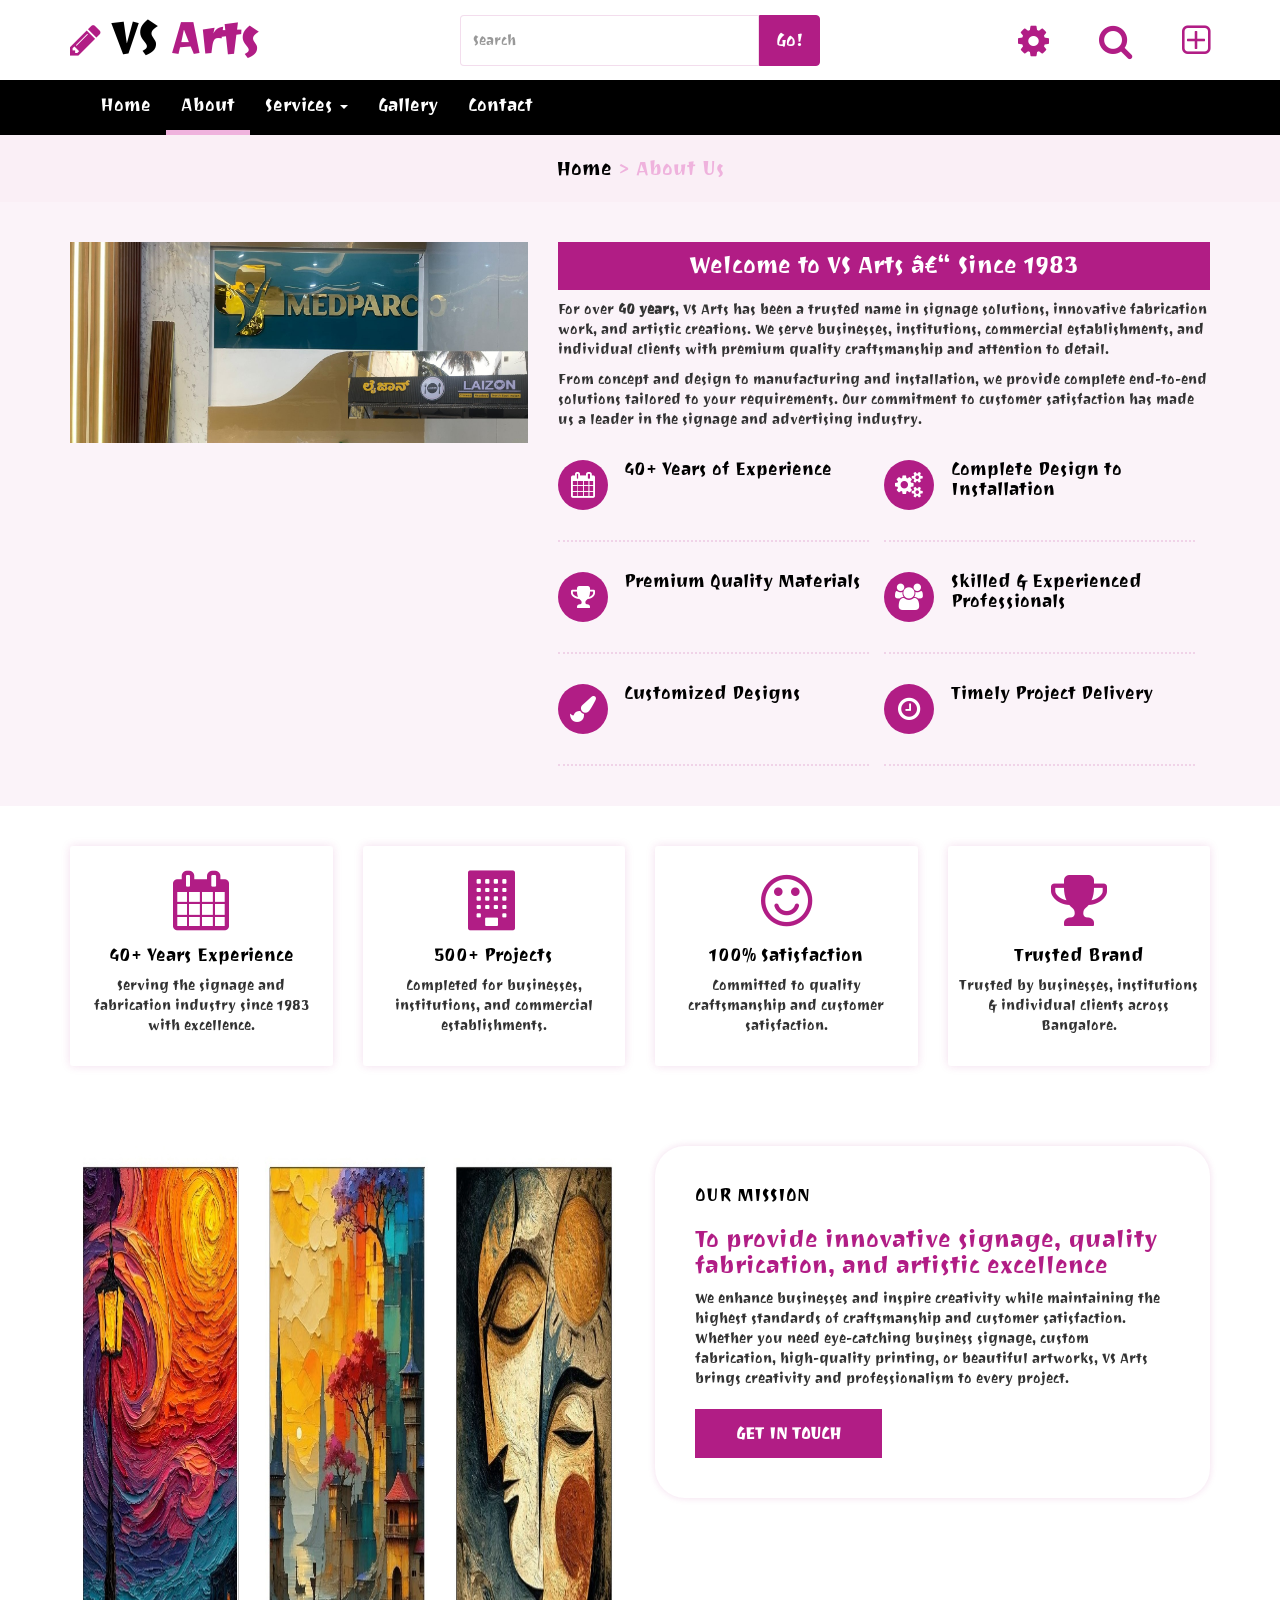
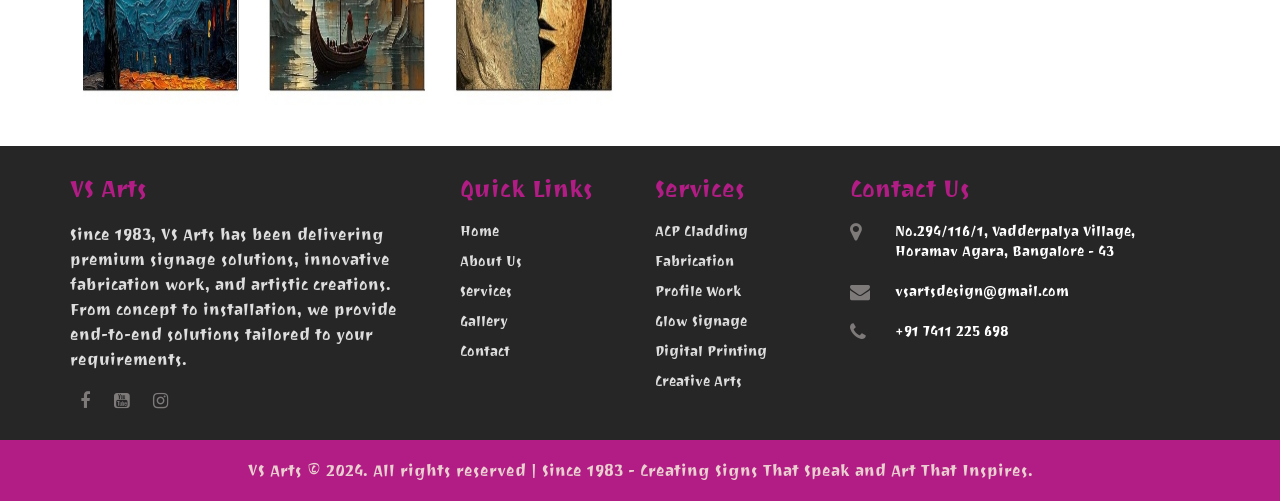
==== about.html @ adb397c5 "initial push" ====
<!DOCTYPE html PUBLIC "-//W3C//DTD XHTML 1.0 Transitional//EN" "http://www.w3.org/TR/xhtml1/DTD/xhtml1-transitional.dtd">
<html xmlns="http://www.w3.org/1999/xhtml">
<head>
<meta http-equiv="Content-Type" content="text/html; charset=iso-8859-1" />
<title>About - VS Arts | Since 1983</title>
   <link href="css/animate.css" rel="stylesheet" type="text/css" media="all">
  <meta charset="utf-8">
  <meta name="viewport" content="width=device-width, initial-scale=1">
  <link rel="icon" type="image/x-icon" href="img/favicon/favicon.ico">
  <link rel="icon" type="image/png" sizes="32x32" href="img/favicon/favicon-32x32.png">
     <link rel="stylesheet" type="text/css" href="css/bootstrap.min.css" />
	 <link rel="stylesheet" type="text/css" href="css/style.css" media="all">
	 <link rel="stylesheet" type="text/css" href="css/font-awesome.min.css" />
     <link href="https://fonts.googleapis.com/css?family=Joti+One" rel="stylesheet">
	  
     <script type="text/javascript"  src="js/jquery-2.1.1.min.js"></script>
     <script  type="text/javascript" src="js/bootstrap.min.js"></script>
	  
	<script src="js/ekko-lightbox.js"></script>
	
    

</head>
<body>
<section id="top" class="clearfix">
 <div class="container">
  <div class="row">
   <div class="top clearfix">
    <div class="col-sm-4 top_left clearfix">
	 <div class="top_left_inner clearfix">
	  <p><a href="index.html"><i class="fa fa-pencil"></i>VS <span class="new_right">Arts</span></a></p>
	 </div>
	</div> 
	<div class="col-sm-4 top_left clearfix">
	 <div class="top_new clearfix">
      <div class="input-group">
			<input type="text" class="form-control" placeholder="Search">
			<span class="input-group-btn">
				<button class="btn btn-primary" type="button">
					Go!</button>
			</span>
      </div>
	 </div>
	</div>
	<div class="col-sm-4 top_right clearfix">
	 <div class="top_right_inner clearfix">
	  <ul class="nav navbar-nav navbar-right">
                <li class="dropdown"><a href="#" class="top_tab dropdown-toggle" data-toggle="dropdown"><i class="fa fa-gear"></i></a>
                    <ul class="dropdown-menu drop_top">
                        <li><a href="index.html">Home</a></li>
                        <li><a href="about.html">About Us</a></li>
                        <li><a href="services.html">Services</a></li>
                        <li><a href="contact.html">Contact</a></li>
                    </ul>
                </li>
                <li class="dropdown"><a href="#" class="top_tab dropdown-toggle" data-toggle="dropdown"><i class="fa fa-search"></i></a>
                    <ul class="dropdown-menu" style="min-width: 300px;">
                        <li>
                            <div class="row">
                                <div class="col-sm-12">
                                    <form class="navbar-form navbar-left" role="search">
                                    <div class="input-group">
                                        <input type="text" class="form-control" placeholder="Search">
                                        <span class="input-group-btn">
                                            <button class="btn btn-primary" type="button">
                                                Go!</button>
                                        </span>
                                    </div>
                                    </form>
                                </div>
                            </div>
                        </li>
                    </ul>
                </li>
				<li class="dropdown">
						<a class="top_tab dropdown-toggle" href="#" data-toggle="dropdown"><i class="fa fa-plus-square-o"></i></a>
						<div class="dropdown-menu" style="padding: 15px; padding-bottom: 0px;">
							<form method="post" action="http://bootsnipp-env.elasticbeanstalk.com/iframe/login" accept-charset="UTF-8">
								<input style="margin-bottom: 15px;" type="text" placeholder="Username" id="username" name="username">
								<input style="margin-bottom: 15px;" type="password" placeholder="Password" id="password" name="password">
								<input style="float: left; margin-right: 10px;" type="checkbox" name="remember-me" id="remember-me" value="1">
								<label class="string optional" for="user_remember_me"> Remember me</label>
								<input class="btn btn-primary btn-block" type="submit" id="sign-in" value="Sign In">
								<label style="text-align:center;margin-top:5px">or</label>
                                <input class="btn btn-danger btn-block" type="button" id="sign-in-google" value="Sign In with Google">
								<input class="btn btn-success btn-block" type="button" id="sign-in-twitter" value="Sign In with Twitter">
							</form>
						</div>
					</li>
            </ul>
	 </div>
	</div>   	
   </div>
  </div>
 </div>
</section>

<section id="header" class="cd-secondary-nav clearfix">
 <div class="container">
  <div class="row">
   <div class="header clearfix">
    <nav class="navbar navbar-default" role="navigation">
		<div class="container">
			<div class="navbar-header">
				<button type="button" class="navbar-toggle" data-toggle="collapse" data-target="#bs-example-navbar-collapse-1">
					<span class="sr-only">Toggle navigation</span>
					<span class="icon-bar"></span>
					<span class="icon-bar"></span>
					<span class="icon-bar"></span>
				</button>
				<a class="navbar-brand" href="index.html"><i class="fa fa-pencil"></i>VS <span class="new_right">Arts</span></a>
			</div>

			<div class="collapse navbar-collapse" id="bs-example-navbar-collapse-1">
				<ul class="nav navbar-nav">
					<li><a class="header_tab" href="index.html">Home</a></li>
					<li class="active"><a class="header_tab" href="about.html">About</a></li>
					<li class="dropdown">
						<a href="#" class="header_tab dropdown-toggle" data-toggle="dropdown">Services <b class="caret"></b></a>
						<ul class="dropdown-menu drop_1">
							<li><a href="services.html">All Services</a></li>
							<li><a href="details.html?service=acp">ACP Cladding</a></li>
							<li><a href="details.html?service=fabrication">Fabrication</a></li>
							<li><a href="details.html?service=profile">Profile Work</a></li>
							<li><a href="services.html#signage">Glow Signage</a></li>
							<li><a href="services.html#printing">Digital Printing</a></li>
							<li><a href="services.html#creative">Creative Arts</a></li>
						</ul>
					</li>
					<li><a class="header_tab" href="gallery.html">Gallery</a></li>
					
					<li><a class="header_tab" href="contact.html">Contact</a></li>
				</ul>
			</div>
		</div>
	</nav>
   </div>
  </div>
 </div>
</section>

<section id="photograph" class="clearfix">
 <div class="container">
  <div class="row">
   <div class="photograph clearfix">
    <p><a href="index.html">Home</a> > <span class="photo_tab">About Us</span></p>
   </div>
  </div>
 </div>
</section>

<section id="course_home">
<div class="container">
<div class="row">
<div class="col-sm-5">
<div class="course_home_r clearfix">
 <img src="img/500/1.jpg" class="iw" alt="VS Arts">
</div>
</div>
<div class="col-sm-7">
<div class="course_home_l clearfix">
 <h3 class="mgt">Welcome to VS Arts – Since 1983</h3>
 <p>For over <strong>40 years</strong>, VS Arts has been a trusted name in signage solutions, innovative fabrication work, and artistic creations. We serve businesses, institutions, commercial establishments, and individual clients with premium quality craftsmanship and attention to detail.</p>
 <p>From concept and design to manufacturing and installation, we provide complete end-to-end solutions tailored to your requirements. Our commitment to customer satisfaction has made us a leader in the signage and advertising industry.</p>
 <div class="course_home_li clearfix">
  <div class="col-sm-6 space_left">
   <div class="course_home_lii clearfix">
	   <div class="col-sm-2 space_left col-xs-2"><span class="fa fa-calendar"></span></div>
	   <div class="col-sm-10 space_right col-xs-10"><h4 class="mgt col_black"> 40+ Years of Experience</h4></div>
   </div>
  </div>
  <div class="col-sm-6 space_left">
	<div class="course_home_lii clearfix">
	 <div class="col-sm-2 space_left col-xs-2"><span class="fa fa-cogs"></span></div>
	 <div class="col-sm-10 space_right col-xs-10"><h4 class="mgt col_black"> Complete Design to Installation</h4></div>
	</div>
  </div>
 </div>
 <div class="course_home_li clearfix">
  <div class="col-sm-6 space_left">
   <div class="course_home_lii clearfix">
	   <div class="col-sm-2 space_left col-xs-2"><span class="fa fa-trophy"></span></div>
	   <div class="col-sm-10 space_right col-xs-10"><h4 class="mgt col_black"> Premium Quality Materials</h4></div>
   </div>
  </div>
  <div class="col-sm-6 space_left">
	<div class="course_home_lii clearfix">
	 <div class="col-sm-2 space_left col-xs-2"><span class="fa fa-users"></span></div>
	 <div class="col-sm-10 space_right col-xs-10"><h4 class="mgt col_black"> Skilled & Experienced Professionals</h4></div>
	</div>
  </div>
 </div>
 <div class="course_home_li clearfix">
  <div class="col-sm-6 space_left">
   <div class="course_home_lii clearfix">
	   <div class="col-sm-2 space_left col-xs-2"><span class="fa fa-paint-brush"></span></div>
	   <div class="col-sm-10 space_right col-xs-10"><h4 class="mgt col_black"> Customized Designs</h4></div>
   </div>
  </div>
  <div class="col-sm-6 space_left">
	<div class="course_home_lii clearfix">
	 <div class="col-sm-2 space_left col-xs-2"><span class="fa fa-clock-o"></span></div>
	 <div class="col-sm-10 space_right col-xs-10"><h4 class="mgt col_black"> Timely Project Delivery</h4></div>
	</div>
  </div>
 </div>
</div>
</div>
</div>
</div>
</section>

<section id="proj_h">
<div class="container">
<div class="row">
<div class="proj_h1 clearfix">
<div class="col-sm-3">
<div class="proj_h1i text-center clearfix">
 <span><i class="fa fa-calendar"></i></span>
 <h4 class="mt_15 col_black">40+ Years Experience</h4>
 <p>Serving the signage and fabrication industry since 1983 with excellence.</p>
</div>
</div>
<div class="col-sm-3">
<div class="proj_h1i text-center clearfix">
 <span><i class="fa fa-building"></i></span>
 <h4 class="mt_15 col_black">500+ Projects</h4>
 <p>Completed for businesses, institutions, and commercial establishments.</p>
</div>
</div>
<div class="col-sm-3">
<div class="proj_h1i text-center clearfix">
 <span><i class="fa fa-smile-o"></i></span>
 <h4 class="mt_15 col_black">100% Satisfaction</h4>
 <p>Committed to quality craftsmanship and customer satisfaction.</p>
</div>
</div>
<div class="col-sm-3">
<div class="proj_h1i text-center clearfix">
 <span><i class="fa fa-trophy"></i></span>
 <h4 class="mt_15 col_black">Trusted Brand</h4>
 <p>Trusted by businesses, institutions & individual clients across Bangalore.</p>
</div>
</div>
</div>
</div>
</div>
</section>

<section id="prom">
 <div class="container">
  <div class="row">
   <div class="prom_1 clearfix">
    <div class="col-sm-6">
      <div class="prom_1l clearfix">
	    <div class="grid clearfix">
		  <figure class="effect-jazz">
			<a href="contact.html"><img src="img/500/2.jpg" height="560" class="iw" alt="Contact VS Arts"></a>
		  </figure>
	  </div>
	  </div>
	</div>
	<div class="col-sm-6">
      <div class="prom_1r clearfix">
	   <h4 class="mgt col_black">OUR MISSION</h4>
	   <h3>To provide innovative signage, quality fabrication, and artistic excellence</h3>
	   <p>We enhance businesses and inspire creativity while maintaining the highest standards of craftsmanship and customer satisfaction. Whether you need eye-catching business signage, custom fabrication, high-quality printing, or beautiful artworks, VS Arts brings creativity and professionalism to every project.</p>
	   <h5><a class="button_link" href="contact.html">GET IN TOUCH</a></h5>
	  </div>
	</div>
   </div>
  </div>
 </div>
</section>

 
<section id="footer" class="clearfix">
 <div class="container">
  <div class="row">
   <div class="footer clearfix">
	  <div class="col-sm-4 footer_left clearfix">
	 <div class="footer_left_inner clearfix">
	   <h4>VS Arts</h4>
	   <p>Since 1983, VS Arts has been delivering premium signage solutions, innovative fabrication work, and artistic creations. From concept to installation, we provide end-to-end solutions tailored to your requirements.</p>
	   <ul>
	    <li><a href="https://www.facebook.com/paulsundarsingh" target="_blank"><i class="fa fa-facebook"></i></a></li>
		<li><a href="https://www.youtube.com/c/VirudhaiPaul" target="_blank"><i class="fa fa-youtube-square"></i></a></li>
		<li><a href="https://www.instagram.com/virubhai621/" target="_blank"><i class="fa fa-instagram"></i></a></li>
	   </ul>
	 </div>
	</div>
	 <div class="col-sm-2 footer_right_inner_1 clearfix">
	    <div class="informer clearfix">
		 <h4>Quick Links</h4>
		 <p class="col-sm-12 col-xs-6 space_left"><a href="index.html">Home</a></p>
		 <p class="col-sm-12 col-xs-6 space_left"><a href="about.html">About Us</a></p>
		 <p class="col-sm-12 col-xs-6 space_left"><a href="services.html">Services</a></p>
		 <p class="col-sm-12 col-xs-6 space_left"><a href="gallery.html">Gallery</a></p>
		 
		 <p class="col-sm-12 col-xs-6 space_left"><a href="contact.html">Contact</a></p>
		</div>
	   </div>
	   <div class="col-sm-2 footer_right_inner_1 clearfix">
	    <div class="informer clearfix">
		 <h4>Services</h4>
		 <p class="col-sm-12 col-xs-6 space_left"><a href="details.html?service=acp">ACP Cladding</a></p>
		 <p class="col-sm-12 col-xs-6 space_left"><a href="details.html?service=fabrication">Fabrication</a></p>
		 <p class="col-sm-12 col-xs-6 space_left"><a href="details.html?service=profile">Profile Work</a></p>
		 <p class="col-sm-12 col-xs-6 space_left"><a href="services.html#signage">Glow Signage</a></p>
		 <p class="col-sm-12 col-xs-6 space_left"><a href="services.html#printing">Digital Printing</a></p>
		 <p class="col-sm-12 col-xs-6 space_left"><a href="services.html#creative">Creative Arts</a></p>
		</div>
	   </div>
	   <div class="col-sm-4 footer_right_inner_n clearfix">
	    <div class="informer clearfix">
		 <h4>Contact Us</h4>
		<div class="footer_right_inner_ni clearfix">
		  <div class="col-sm-1 col-xs-1">
		   <span class="col_pur"><i class="fa fa-map-marker"></i></span>
		  </div>
		  <div class="col-sm-11 col-xs-11">
		   <p class="col_white">No.294/116/1, Vadderpalya Village, Horamav Agara, Bangalore - 43</p>
		  </div>
		</div>
		<div class="footer_right_inner_ni clearfix">
		  <div class="col-sm-1 col-xs-1">
		   <span class="col_pur"><i class="fa fa-envelope"></i></span>
		  </div>
		  <div class="col-sm-11 col-xs-11">
		   <p class="col_white">vsartsdesign@gmail.com</p>
		  </div>
		</div>
		<div class="footer_right_inner_ni">
		  <div class="col-sm-1 col-xs-1">
		   <span class="col_pur fs-5"><i class="fa fa-phone"></i></span>
		  </div>
		  <div class="col-sm-11 col-xs-11">
		   <p class="col_white">+91 7411 225 698</p>
		  </div>
		</div>
		</div>
	   </div>
   </div>
  </div>
 </div>
 </section>
 
<section id="footer_end" class="clearfix">
 <div class="container">
  <div class="row">
   <div class="footer_end clearfix">
	 <p class="website">VS Arts &copy; 2024. All rights reserved | Since 1983 - Creating Signs That Speak and Art That Inspires.</p>
   </div>
  </div>
 </div>
 </section>
 
 
<script>
	$(document).ready(function() {              
    $('i.glyphicon-thumbs-up, i.glyphicon-thumbs-down').click(function(){    
        var $this = $(this),
        c = $this.data('count');    
        if (!c) c = 0;
        c++;
        $this.data('count',c);
        $('#'+this.id+'-bs3').html(c);
    });      
    $(document).delegate('*[data-toggle="lightbox"]', 'click', function(event) {
        event.preventDefault();
        $(this).ekkoLightbox();
    });                                        
}); 

	</script>
	
<script>
$(document).ready(function(){
	/*****Fixed Menu******/
	var secondaryNav = $('.cd-secondary-nav'),
	   secondaryNavTopPosition = secondaryNav.offset().top;
	   navbar_height = document.querySelector('.navbar').offsetHeight;
	   
		$(window).on('scroll', function(){
		    if($(window).scrollTop() > secondaryNavTopPosition + navbar_height ) {
				secondaryNav.addClass('is-fixed');	
				document.body.style.paddingTop = navbar_height + 'px';
				
			} else {
				secondaryNav.removeClass('is-fixed');
				document.body.style.paddingTop = '0'
			}
		});	
		
});
</script>

</body>
</html>
---- css/style.css ----
/*
Template Name: Art
File: Layout CSS
Author: Templates On Web
Author URI: http://templateonweb.com/
Licence: <a href="http://www.templateonweb.com/terms.php?v=content&contentid=152">Website Template Licence</a>
*/

body{
font-family: 'Joti One', cursive;
}

h1,h2,h3,h4{
color:#b11d85; 
 }
a{
color:#000;
 }
a:hover{
color:#b11d85;
text-decoration:none;
 }


.border_none_1{
border-right:none!important;
   }
.border_left_1{
border-left:none!important;
   }

#short_codes p .btn{
  margin-bottom:10px;
  }
#short_codes  .label {
font-size: 50%;
}   
#short_codes img{
  width:100%;
  margin-top:10px;
  }		
#short_codes .typo{
font-size:35px;
}

.padding_all{
padding-left:0;
padding-right:0;
  }
.padding_left_1{
padding-left:0;
   }
.padding_right_1{
padding-right:0;
   }
   
.button_link {
margin-top: 10px;
display: inline-block;
padding: 15px 40px;
font-size: 16px;
font-weight: 700;
color: #fff;
background: #b11d85;
border:1px solid #b11d85;
 } 
.button_link:hover {
background:none;
color:#000;
border:1px solid #000;
 } 
.d_block{
display:block; 
 }
.iw{
width:100%; 
 }
.col_white{
color:#fff; 
 }
.col_pur{
color:#7e7a7a;
 }
.col_pink{
color:#b11d85;
 }
/********************* top ***************/
.top_left_inner p a{
font-size:45px;
font-weight:700;
text-decoration:none;
color:#000;
   }
.top_left_inner p a i{
font-size:36px;
margin-right:10px;
color:#b11d85;
   }
.top_left_inner .new_right{
color:#b11d85;
   }
.top_left_inner .nav .open>a, .nav .open>a:hover, .nav .open>a:focus {
    background: none!important;
}
.top_right_inner ul li{
    margin-left:20px;
   }
.top_right_inner ul li .top_tab {
    font-size:36px;
	color:#b11d85;
	font-weight:700;
   }
.top_right_inner ul li .top_tab:hover{
	color:#000;
	background:none;
   }
.top_right_inner ul li .top_tab:focus{
	color:#000;
	background:none;
   }
.top_right_inner {
    padding-top:8px!important;
   }
.top_right_inner .dropdown-menu{
    padding:15px!important;
   }
.top_right_inner .input-group .btn{
background:#b11d85;
border-color:#b11d85;
margin-left:0!important;
   }
.top_new .form-control{
height:51px;
 }
.top_new .btn{
padding:11.7px 16px;
background:#b11d85;
border-color:#b11d85;
font-size:18px;
margin-left:0!important;
 }
.top_new{
padding-top:15px; 
 }
.top_left_inner {
padding-top:6px; 
 }
.form-control{
box-shadow:none;
border-color:#b11d8526; 
 }
.form-control:focus{
box-shadow:none;
border-color:#b11d8526;
 }
.drop_top a:hover{
background: #b11d850d!important;
 }
/********************* top_end ***************/


/********************* header ***************/
.navbar-brand{
display:none; 
 }
#header{
   background:#000000; 
   }
.header .navbar-default{
   background:#000000!important;
   border:none;
   }
.header .navbar {
   margin-bottom: 0px;
}
.navbar-default .navbar-nav>li>.header_tab {
    color: #fff!important;
	background:none!important;
	font-size:18px;
}
.navbar-default .navbar-nav .active .header_tab{
   background:none!important;
   border-bottom:5px solid #efb2dd;
   }
.navbar-default .navbar-nav>li>.header_tab_cart{
font-size:22px; 
color:#efb2dd!important;
 }
.drop_1{
margin-top:4px!important; 
 }
 
.drop_cart{
min-width:320px; 
left:auto;
right:0;
padding:20px 15px 15px 15px;
border-radius:0!important;
box-shadow:none;
border-color:#b11d8526;
left:auto!important;
right:0!important;
margin-top:2px!important; 
 }
.drop_1i{
border-bottom:1px solid #b11d8526;
padding-bottom:10px;
 }
.drop_1i1l span i{
display:inline-block;
text-align:center;
font-size:20px;
margin-top:10px;
cursor:pointer; 
 }
.drop_1i1l span i:hover{
color:#b11d85; 
 }
.drop_1i1{
padding-top:15px;
padding-bottom:15px;
border-bottom:1px solid #b11d8526;
 }
.drop_1i2{
padding-top:20px;
 }
.mgt{
margin-top:0!important; 
 }
.col_black{
color:#000; 
 }
.bold{
font-weight:bold; 
 }
.normal{
font-weight:normal; 
 }
.mt_top {
margin-top: 10px;
display:inline-block;
}
.dropdown-menu .divider{
background: #b11d8526;
 }
.drop_1 a:hover{
background: #b11d850d!important;
 }
.drop_1 a{
padding-top:10px!important;
padding-bottom:10px!important;
 }
 
.cd-secondary-nav.is-fixed {
z-index: 9999;
position: fixed;
left: auto;
top: 0; 
width:100%!important;
background:#000!important;
  }
.cd-secondary-nav.is-fixed {
top: -40px;
transform: translateY(40px);
transition: transform .3s;
}
.cd-secondary-nav.is-fixed .navbar-brand{
display:block;
font-size:32px;
font-weight:700;
text-decoration:none;
color:#fff;
padding:0;
height:auto;
padding-top:15px;
  }
.cd-secondary-nav.is-fixed .navbar-brand i{
font-size:26px;
margin-right:10px;
color:#b11d85;
   }
.cd-secondary-nav.is-fixed .navbar-brand .new_right{
color:#b11d85;
   }
.cd-secondary-nav.is-fixed .navbar-nav{
float:right;  
  }
/********************* header_end ***************/


/********************* center ***************/
.center_slide{
     background:#b11d85b3;
  }
.center_slide{
     padding-top:50px;
     padding-left:50px;
     padding-bottom:100px;
   }
.center_slide h4{
     padding:6px 15px 3px 15px;
     background:#FFFFFF;
     font-size:18px;
     color:#b11d85;
     width:150px;
   }
.center_slide h2{
     padding-top:20px;
	 padding-bottom:20px;
	 color:#fff;
   }
.center_slide h3{
     background:none!important;
	 font-size:16px;
	 color:#f4f4f4;
   }
.center_slide p{
     padding-top:50px;
   }
.center_slide p a{
padding:15px 40px 15px 40px;
font-size:18px;
font-weight:600;
text-decoration:none;
color:#FFFFFF;
border:1px solid #FFFFFF;
    }
.center_slide p a:hover{
background:#FFFFFF;
color:#000;
    }
	
	
.carousel-indicators .active {
    background-color: #2980b9;
}

.carousel-inner img {
    width: 100%;
    max-height: 660px
}

.carousel-control {
    width: 0;
}

.carousel-control.left,
.carousel-control.right {
	opacity: 1;
	filter: alpha(opacity=100);
	background-image: none;
	background-repeat: no-repeat;
	text-shadow: none;
}

.carousel-control.left span {
	padding: 0;
	margin-left: 2px;
}

.carousel-control.right span {
	padding: 0;
}

.carousel-control .glyphicon-chevron-left, 
.carousel-control .glyphicon-chevron-right, 
.carousel-control .icon-prev, 
.carousel-control .icon-next {
	position: absolute;
	top: 45%;
	z-index: 5;
	display: inline-block;
}

.carousel-control .glyphicon-chevron-left,
.carousel-control .icon-prev {
	/*left: 0;*/
}

.carousel-control .glyphicon-chevron-right,
.carousel-control .icon-next {
	/* right: 0; */
}

.carousel-control.left span,
.carousel-control.right span {
	background-color: #000;
	width: 70px;
    height: 70px;
    display: block;
    padding: 20px;
    opacity: 0.6;
}

.carousel-control.left span:hover,
.carousel-control.right span:hover {
	opacity: .7;
	filter: alpha(opacity=70);
}

/* Carousel Header Styles */
.header-text {
    position: absolute;
    top: 20%;
    left: 1.8%;
    right: auto;
    width: 96.66666666666666%;
    color: #fff;
}
#center .carousel-indicators {
    bottom: 110px;
}

/********************* center_end ***************/


/********************* center_1 ***************/
.center_1_top p{
    font-size:28px;
	line-height:40px;
	text-align:center; 
	font-weight:normal;
	padding:40px 40px 30px 40px;
   }
.artist_left_inner_1 h1{
   font-size:42px; 
   margin-top:0;
   }
.artist_left_inner_1 .topper{
    border-bottom:2px solid #b11d85;
	padding-bottom:20px;
   }
.picture_top .grid figure {
	position: relative;
	float: left;
	overflow: hidden;
	min-width: 100%;
	max-width: 100%;
	max-height: 100%;
	width: 100%;
	background: #3085a3;
	text-align: center;
	cursor: pointer;
}
.artist_n {
border:1px solid #b11d8526;
text-align:center;
padding:0px 10px 10px 10px; 
 }
.picture_head {
      padding:0;
	  margin:0;
	  padding-top:40px;
   }
.picture_head p{
     padding:0;
	 margin:0;   
}
.picture_head .selling{
float:right;
   }
.picture_head .selling a{
     background:#FF6666!important;
   }
.picture_head p a{
     padding:3px 14px 3px 14px;
     font-size:14px;
	 font-weight:700;
	 text-decoration:none;
	 background:#CC3399;
	 color:#FFFFFF;   
}
.picture_bottom{
     text-align:center;
}
.picture_bottom h2 a{
     font-size:18px;
	 font-weight:700;
	 text-decoration:none;
	 color:#000000;
}
.picture_bottom h2 a:hover{
	 color:#b11d85;
}
.picture_bottom h5{
     font-size:16px;
	 color:#333;
}
.picture_bottom .doller_left{
     font-size:25px;
	 text-decoration:line-through;
	 color:#999999;
}
.picture_bottom .doller_right{
     font-size:30px;
	 color:#b11d85;
}
.picture_bottom h4{
     font-size:25px;
	 color:#FF0000;
}

.picture_end p{
     padding-top:30px;
}
.picture_end .icon_tab_1 a{
     padding:7px 17px 7px 17px;
     font-size:22px;
	 text-decoration:none;
	 background:#000000;
	 color:#FFFFFF;
	 border:1px solid #000000;
}
.picture_end .icon_tab_1 a:hover{
	 background:#FFFFFF;
	 color:#000;
	 border:1px solid #000000;
}
.picture_end .icon_tab_2 a{
     padding:7px 17px 7px 17px;
     font-size:22px;
	 text-decoration:none;
	 background:#878686;
	 color:#FFFFFF;
	 border:1px solid #878686;
}
.picture_end .icon_tab_2 a:hover{
	 background:#fff;
	 color:#878686;
	 border:1px solid #878686;
}
.picture_end .icon_tab_3 a{
     padding:7px 13px 7px 13px;
     font-size:22px;
	 text-decoration:none;
	 background:#969595;
	 color:#FFFFFF;
	 border:1px solid #969595;
}
.picture_end .icon_tab_3 a:hover{
	 background:#fff;
	 color:#969595;
	 border:1px solid #969595;
}

.picture_top .grid figure img {
	position: relative;
	display: block;
	min-height: 100%;
	max-width: 100%;
	opacity: 0.8;
}

.picture_top .grid figure figcaption {
	padding: 2em;
	color: #fff;
	text-transform: uppercase;
	font-size: 1.25em;
	-webkit-backface-visibility: hidden;
	backface-visibility: hidden;
}

.grid figure figcaption::before,
.grid figure figcaption::after {
	pointer-events: none;
}

.grid figure figcaption,
.grid figure figcaption > a {
	position: absolute;
	top: 0;
	left: 0;
	width: 100%;
	height: 100%;
}

/* Anchor will cover the whole item by default */
/* For some effects it will show as a button */
.grid figure figcaption > a {
	z-index: 1000;
	text-indent: 200%;
	white-space: nowrap;
	font-size: 0;
	opacity: 0;
}

.grid figure h2 {
	word-spacing: -0.15em;
	font-weight: 300;
}

.grid figure h2 span {
	font-weight: 800;
}

.grid figure h2,
.grid figure p {
	margin: 0;
}

.grid figure p {
	letter-spacing: 1px;
	font-size: 68.5%;
}

/*---------------*/
/***** Sadie *****/
/*---------------*/

figure.effect-sadie figcaption::before {
	position: absolute;
	top: 0;
	left: 0;
	width: 100%;
	height: 100%;
	background: -webkit-linear-gradient(top, rgba(72,76,97,0) 0%, rgba(72,76,97,0.8) 75%);
	background: linear-gradient(to bottom, rgba(72,76,97,0) 0%, rgba(72,76,97,0.8) 75%);
	content: '';
	opacity: 0;
	-webkit-transform: translate3d(0,50%,0);
	transform: translate3d(0,50%,0);
}

figure.effect-sadie h2 {
	position: absolute;
	top: 50%;
	left: 0;
	width: 100%;
	color: #fff!important;
	-webkit-transition: -webkit-transform 0.35s, color 0.35s;
	transition: transform 0.35s, color 0.35s;
	-webkit-transform: translate3d(0,-50%,0);
	transform: translate3d(0,-50%,0);
}

figure.effect-sadie figcaption::before,
figure.effect-sadie p {
	-webkit-transition: opacity 0.35s, -webkit-transform 0.35s;
	transition: opacity 0.35s, transform 0.35s;
}

figure.effect-sadie p {
	position: absolute;
	bottom: 0;
	left: 0;
	padding: 2em;
	width: 100%;
	opacity: 0;
	-webkit-transform: translate3d(0,10px,0);
	transform: translate3d(0,10px,0);
}

figure.effect-sadie:hover h2 {
	color: #fff;
	-webkit-transform: translate3d(0,-50%,0) translate3d(0,-40px,0);
	transform: translate3d(0,-50%,0) translate3d(0,-40px,0);
}

figure.effect-sadie:hover figcaption::before ,
figure.effect-sadie:hover p {
	opacity: 1;
	-webkit-transform: translate3d(0,0,0);
	transform: translate3d(0,0,0);
}

.artist_right_inner img{
width:100%; 
}
.center_2{
    padding-top:50px;
}
.center_2_left img{
 width:100%;
}

/********************* center_1_end ***************/

/********************* center_3 ***************/
#center_3{
    background-attachment:fixed;
	background-image: url(../img/500/1.jpg);
	padding-top:100px;
	padding-bottom:100px;
	opacity:0.9;
	margin-top:50px;
}
.center_3 h2{
    font-size:36px;
	color:#FFFFFF;
	text-align:center;  
}
.center_3 p{
    font-size:26px;
	color:#FFFFFF;
	text-align:center;  
}
/********************* center_3_end ***************/

/********************* center_4 ***************/
#center_4{
    padding-top:30px;
}
.center_4_top h2{
font-size:40px;
}
.center_4_top .booster{
    padding-bottom:20px;
	border-bottom:2px solid #b11d85;
}
.picture_end_2 .icon_tab_1 a{
    padding:7px 40px 7px 40px;
     font-size:22px;
	 text-decoration:none;
	 background:#000000;
	 color:#FFFFFF;
}

/********************* center_4_end ***************/


/********************* box ***************/
#box{
   padding-top:50px;
}
.box{
    padding:0;
	margin:0;
}
.box_left_top_left {
    padding:0;
	margin:0;
}

.panel { position: relative; overflow: hidden; display: block; border-radius: 0 !important;  }
.panel-default { border-color: #ebedef !important; }
.panel .panel-body { position: relative; padding: 0 !important; overflow: hidden; height: auto; }
.panel .panel-body a { overflow: hidden; }
.panel .panel-body a img { display: block; margin: 0; width: 100%; height: auto; 
    transition: all 0.5s; 
    -moz-transition: all 0.5s; 
    -webkit-transition: all 0.5s; 
    -o-transition: all 0.5s; 
}
.panel .panel-body a.zoom:hover img { transform: scale(1.3); -ms-transform: scale(1.3); -webkit-transform: scale(1.3); -o-transform: scale(1.3); -moz-transform: scale(1.3); }
.panel .panel-body a.zoom span.overlay { position: absolute; top: 0; left: 0; visibility: hidden; height: 100%; width: 100%; background-color: #000; opacity: 0; 
    transition: opacity .25s ease-out;
    -moz-transition: opacity .25s ease-out;
    -webkit-transition: opacity .25s ease-out;
    -o-transition: opacity .25s ease-out;
}     
.panel .panel-body a.zoom:hover span.overlay { display: block; visibility: visible; opacity: 0.55; -moz-opacity: 0.55; -webkit-opacity: 0.55; filter: alpha(opacity=65); -ms-filter: "progid:DXImageTransform.Microsoft.Alpha(Opacity=65)"; }  
.panel .panel-body a.zoom:hover span.overlay i { position: absolute; top: 45%; left: 0%; width: 100%; font-size: 2.25em; color: #fff !important; text-align: center;
    opacity: 1;
    -moz-opacity: 1;
    -webkit-opacity: 1;
    filter: alpha(opacity=1);    
    -ms-filter: "progid:DXImageTransform.Microsoft.Alpha(Opacity=1)";
}
.panel .panel-footer { padding: 8px !important; background-color: #f9f9f9 !important; border-bottom-right-radius: 0 !important; border-bottom-left-radius: 0 !important; }	
.panel .panel-footer h4 { display: inline; font: 400 normal 1.125em "Roboto",Arial,Verdana,sans-serif; color: #34495e margin: 0 !important; padding: 0 !important; }
.panel .panel-footer i.glyphicon { display: inline; font-size: 1.125em; cursor: pointer; }
.panel .panel-footer i.glyphicon-thumbs-up { color: #1abc9c; }
.panel .panel-footer i.glyphicon-thumbs-down { color: #e74c3c; padding-left: 5px; }
.panel .panel-footer div { width: 15px; display: inline; font: 300 normal 1.125em "Roboto",Arial,Verdana,sans-serif; color: #34495e; text-align: center; background-color: transparent !important; border: none !important; }	

.modal-title { font: 400 normal 1.625em "Roboto",Arial,Verdana,sans-serif; }
.modal-footer { font: 400 normal 1.125em "Roboto",Arial,Verdana,sans-serif; } 

/*!
 * Lightbox for Bootstrap 3 by @ashleydw
 * https://github.com/ashleydw/lightbox
 *
 * License: https://github.com/ashleydw/lightbox/blob/master/LICENSE
 */.ekko-lightbox-container{position:relative}.ekko-lightbox-nav-overlay{position:absolute;top:0;left:0;z-index:100;width:100%;height:100%}.ekko-lightbox-nav-overlay a{z-index:100;display:block;width:49%;height:100%;padding-top:45%;font-size:30px;color:#fff;text-shadow:2px 2px 4px #000;opacity:0;filter:dropshadow(color=#000000,offx=2,offy=2);-webkit-transition:opacity .5s;-moz-transition:opacity .5s;-o-transition:opacity .5s;transition:opacity .5s}.ekko-lightbox-nav-overlay a:empty{width:49%}.ekko-lightbox a:hover{text-decoration:none;opacity:1}.ekko-lightbox .glyphicon-chevron-left{left:0;float:left;padding-left:15px;text-align:left}.ekko-lightbox .glyphicon-chevron-right{right:0;float:right;padding-right:15px;text-align:right}.ekko-lightbox .modal-footer{text-align:left}
 

.box .panel {
    margin-bottom: 0px;
} 
/********************* box_end ***************/


/********************* center_5 ***************/
.center_5{
    padding:0;
	margin:0;
}
.center_5_left{
    padding:0;
	margin:0;
}
.center_5_right_inner{
    padding-top:100px;
	padding-left:70px;
}
.center_5_right_inner h2{
    font-size:36px;
	font-weight:700;
	margin-bottom:20px;
}
.center_5_left_inner p{
    padding:0;
	margin:0;
}
.center_5_right_inner .paper{
    padding-bottom:20px;
	border-bottom:4px solid #b11d85;
}
.center_5_right_inner p{
    font-size:16px;
	padding-top:50px;
	margin-bottom:20px;
	line-height:30px;
}
.center_5_right_inner_2 .form-control_new{
    border:none;
	box-shadow: none;
	padding-top:38px;
	padding-bottom:38px;
	background:#b11d8540;
	color:#fff;
	font-size: 20px;
}
.center_5_right_inner_2  ::placeholder {
  color: #fff;
  opacity: 1; /* Firefox */
}
.center_5_right_inner_2 .input-group{
    background:#EAEAEA;
}
.center_5_right_inner_2 .btn {
    border: 1px solid transparent;
    padding: 25px 35px;
    font-size: 24px;
    border-radius: 0px;
	background:#b11d85!important;
}

/********************* center_5_end ***************/


/********************* footer ***************/
#footer{
    background:#262626;
	padding-top:20px;
	padding-bottom:20px;
}
.footer_left_inner h4{
     font-size: 24px;
	 color:#b11d85;
	 padding-bottom:10px;
}
.footer_left_inner p{
     font-size: 16px;
	 color:#ddd;
	 line-height:25px;
}
.footer_left_inner ul{
     padding:0;
	 margin:0;
}
.footer_left_inner ul li{
     display:inline-block;
	 margin:10px;
}
.footer_left_inner ul li a{
     font-size:18px;
	 text-decoration:none;
	 color:#7e7a7a;
}
.footer_left_inner ul li a:hover{
	 color:#b11d85;
}
.informer h4{
     font-size:24px;
	 color:#b11d85;
	 padding-bottom:10px;
}
.informer p a{
 color:#ddd;
 }
a:hover{
 text-decoration:none;
 }
.footer_right_inner_ni span i{
font-size:20px; 
 }
.footer_right_inner_ni{
margin-top:10px; 
 }
.footer_right_inner_ni .col-sm-1{
padding-left:0; 
 }
/********************* footer_end ***************/


/********************* footer_end ***************/
#footer_end{
    background:#b11d85;
	padding-top:20px;
	padding-bottom:8px;  
}
.footer_end p{
   text-align:center;
   font-size:16px;
   color:#e9cfcf;
}
.footer_end p a{
   font-size:16px;
   color:#fff;
}
.footer_end p a:hover{
   color:#b11d85;
}
/********************* footer_end ***************/

/********************* photograph ***************/
#photograph{
  background:#faeff6;
  padding-top:20px;
  padding-bottom:8px;
}
.photograph p{
  text-align:center;
  font-size:20px;
  color:#efb2dd;
}
.photograph p a{
  text-decoration:none;
  color:#000;
}

/********************* photograph_end ***************/

/********************* photograph_1 ***************/
.photograph_1{
   padding-top:20px;
   padding-bottom:30px;
}
.photograph_1_left_1 h2{
    font-size:34px;
	letter-spacing:2px;
	border-bottom:2px solid #b1185d;
	padding-bottom:30px;
	width:130px;
}
.photograph_1_left_2 h5{
    font-size:24px;
	letter-spacing:1.5px;
	padding-bottom:20px;
	padding-top:30px;
	color:#b11d85; 
}
input[type=radio], input[type=checkbox] {
    width: 20px;
    height: 15px;
	margin-right:10px;
}
.photograph_1_left_2 h4 a{
    font-size:16px;
	text-decoration:none;
	color:#999;
}
.photograph_1_left_2 h3{
     font-size:18px;
	 color:#999;
}
.photograph_1_left_2 .locker_tab{
     padding:2px 6px;
	 font-size:14px;
	 background:#fff;
	 border:1px solid #969595;
	 border-radius:100%; 
	 box-shadow:3px;
	 color:#FFFFFF;    
}
.locker_tab_2{
     color:#0066FF;
}
.photograph_1_left_1 h2 a{
   color:#000000;
   text-decoration:none;
}
.photograph_1_left_1 h2 a:hover{
   color:#FF0000;
}
.photograph_1_left_2 h4 a:hover{
      color:#666666;
}
.photograph_1_left_1 h6{
     font-size:16px;
	 font-weight:700;
	 color:#333333;
	 padding-top:20px;
	 padding-bottom:20px;
}
.photograph_1_left_1 P{
      padding-bottom:30px;
}
.photograph_1_left_1 P a{
   padding:10px 35px;
   font-size:18px;
   color:#000000;
   text-decoration:none;
   border:2px solid #000000;
}
.photograph_1_left_1 P a:hover{
      background:#000000;
      color:#fff;
}
.photograph_1_left_3{
     padding-top:30px;
	 padding-bottom:30px;
}
.photograph_1_left_3_inner_1 {
     padding:0;
	 margin:0;
}
.photograph_1_left_3_inner_2 {
     padding:0;
	 margin:0;
}
.photograph_1_left_3_inner_2 h5{
     padding:0;
	 margin:0;
	 padding-left:10px;
}
.photograph_1_left_3_inner_2 h5 a{
     font-size:18px;
	 font-weight:600;
	 text-decoration:none;
	 color:#000000;
}
.photograph_1_left_3_inner_2 h5 a:hover{
	 color:#b1185d;
}
.photograph_1_left_3_inner_2 h3{
     font-size:18px;
	 padding-left:10px;
	 font-weight:600;
	 color:#b1185d;
}
.photograph_1_left_3_inner_2 .crowd{
     color:#999999;
	 text-decoration:line-through;
}
.photograph_1_right{
    padding-top:30px;
}
.pager_left_1{
    padding:0;
	margin:0;
}
.pager_left_1 ul{
     padding:0;
	 margin:0;
}
.pager_left_1 ul li{
     display:inline-block;
}
.pager_left_1 ul li p{
     font-size:18px;
	 color:#b11d85;
}
.pager_left_2 ul{
    padding:0;
	 margin:0;  
}
.pager_left_2 ul li{
     display:inline-block;
}
.pager_left_2 ul li p{
     font-size:18px;
	 color:#999;
}
input, button, select, textarea {
    background: #f4f4f4;
    padding: 8px 20px;
    border: none;
	color:#999999;
}
.pager_right ul{
     padding:0;
	 azimuth:0;
	 text-align:right;
}
.pager_right ul li{
     display:inline-block;
	 margin-left:5px;
}
.pager_right ul li p{
     font-size:18px;
	 color:#999;
}
.pager_right ul li a{
     font-size:28px;
	 color:#999;
}
.pager_right ul .viewer a{
    color:#b1185d!important;
}
.coolest_left{
     padding:0;
	 margin:0;
}
.coolest_right {
    padding:0;
	margin:0;
}
.coolest_left p{
    font-size:16px;
	color:#FFFFFF;
	padding:4px 8px;
	background:#FF33CC;
	width:70px;
	margin-bottom:0;
}
.coolest_right p{
    font-size:16px;
	color:#FFFFFF;
	padding:4px 8px;
	background:#FF3333;
	width:70px;
	padding-right:10px;
	text-align:right;
	margin-bottom:0;
	margin-left: auto;
}
.classic_left_inner_2 .grid figure {
	position: relative;
	float: left;
	overflow: hidden;
	min-width: 100%;
	max-width: 100%;
	max-height: 100%;
	width: 100%;
	background: #3085a3;
	text-align: center;
	cursor: pointer;
}

.classic_left_inner_2 .grid figure img {
	position: relative;
	display: block;
	min-height: 100%;
	max-width: 100%;
	opacity: 0.8;
}

.classic_left_inner_2 .grid figure figcaption {
	padding: 2em;
	color: #fff;
	text-transform: uppercase;
	font-size: 1.25em;
	-webkit-backface-visibility: hidden;
	backface-visibility: hidden;
}

.grid figure figcaption::before,
.grid figure figcaption::after {
	pointer-events: none;
}

.grid figure figcaption,
.grid figure figcaption > a {
	position: absolute;
	top: 0;
	left: 0;
	width: 100%;
	height: 100%;
}

/* Anchor will cover the whole item by default */
/* For some effects it will show as a button */
.grid figure figcaption > a {
	z-index: 1000;
	text-indent: 200%;
	white-space: nowrap;
	font-size: 0;
	opacity: 0;
}

.grid figure h2 {
	word-spacing: -0.15em;
	font-weight: 300;
}

.grid figure h2 span {
	font-weight: 800;
}

.grid figure h2,
.grid figure p {
	margin: 0;
}

.grid figure p {
	letter-spacing: 1px;
	font-size: 68.5%;
}

/*---------------*/
/***** Sadie *****/
/*---------------*/

figure.effect-sadie figcaption::before {
	position: absolute;
	top: 0;
	left: 0;
	width: 100%;
	height: 100%;
	background: -webkit-linear-gradient(top, rgba(72,76,97,0) 0%, rgba(72,76,97,0.8) 75%);
	background: linear-gradient(to bottom, rgba(72,76,97,0) 0%, rgba(72,76,97,0.8) 75%);
	content: '';
	opacity: 0;
	-webkit-transform: translate3d(0,50%,0);
	transform: translate3d(0,50%,0);
}

figure.effect-sadie h2 {
	position: absolute;
	top: 50%;
	left: 0;
	width: 100%;
	color: #484c61;
	-webkit-transition: -webkit-transform 0.35s, color 0.35s;
	transition: transform 0.35s, color 0.35s;
	-webkit-transform: translate3d(0,-50%,0);
	transform: translate3d(0,-50%,0);
}

figure.effect-sadie figcaption::before,
figure.effect-sadie p {
	-webkit-transition: opacity 0.35s, -webkit-transform 0.35s;
	transition: opacity 0.35s, transform 0.35s;
}

figure.effect-sadie p {
	position: absolute;
	bottom: 0;
	left: 0;
	padding: 2em;
	width: 100%;
	opacity: 0;
	-webkit-transform: translate3d(0,10px,0);
	transform: translate3d(0,10px,0);
}

figure.effect-sadie:hover h2 {
	color: #fff;
	-webkit-transform: translate3d(0,-50%,0) translate3d(0,-40px,0);
	transform: translate3d(0,-50%,0) translate3d(0,-40px,0);
}

figure.effect-sadie:hover figcaption::before ,
figure.effect-sadie:hover p {
	opacity: 1;
	-webkit-transform: translate3d(0,0,0);
	transform: translate3d(0,0,0);
}
.classic_right_inner_1 h2 a{
    font-size:22px;
	text-decoration:none;
	font-weight:700;
	color:#000000;
}
.classic_right_inner_1 h2 a:hover{
	color:#FF3366;
}
.classic_right_inner_1 h5{
    font-size:17px;
	color:#333;
	line-height:25px;
}
.classic_right_inner_1 h4{
    font-size:24px;
	color:#999;
	padding-top:20px;
}
.classic_right_inner_1 .form_rate_1{
    text-decoration:line-through;
}
.classic_right_inner_1 .form_rate_2{
    font-size:32px;
	color:#CC3366;
}
.classic_right_inner_1 .form_rate_3{
    font-size:22px;
	color:#FF0000;
}
.classic_right_inner_1 ul{
    padding:0;
	margin:0;
	padding-top:30px;
}
.classic_right_inner_1 ul li{
    display:inline-block;
}
.classic_right_inner_1 .customer_1 a{
    padding:15px 40px;
    font-size:18px;
	font-weight:700;
	text-decoration:none;
	background:#000000;
	color:#FFFFFF;
	border:2px solid #000000;
}
.classic_right_inner_1 .customer_1 a:hover{
	background:#fff;
	color:#000;
	border:2px solid #000000;
}
.classic_right_inner_1 .customer_2{
    margin-left:20px;
}
.classic_right_inner_1 .customer_2 a{
    font-size:26px;
	font-weight:700;
	text-decoration:none;
	color:#999;
}
.classic_right_inner_1 .customer_2 a:hover{
	color:#000;
}
.photograph_1_right_2{
    padding-top:30px;
    padding-bottom:30px;
}
.photograph_1_right_3{
    padding-top:50px;
}
.photograph_1_right_3_left_inner ul{
    padding:0;
	margin:0;
}
.photograph_1_right_3_left_inner ul li{
    display:inline-block;
	margin:7px;
}
.photograph_1_right_3_left_inner ul .allow_1{
    font-size:16px;
	color:#999999;
}
.photograph_1_right_3_left_inner ul .allow_2{
    font-size:16px;
	font-weight:700;
	color:#CC3366;
}
.photograph_1_right_3_left_inner ul .allow_3 a{
    font-size:16px;
	font-weight:700;
	color:#333;
}
.photograph_1_right_3_left_inner ul .allow_3 a:hover{
	color:#CC3366;
}
.photograph_1_right_3_left_inner ul .allow_5 a{
    font-size:16px;
	color:#333;
}
.photograph_1_right_3_left_inner ul .allow_5 a:hover{
	color:#CC3366;
}
.photograph_1_right_3_left_inner ul .allow_6{
    font-size:16px;
}
.photograph_1_right_3_right_inner p{
     font-size:16px;
	 text-align:right;
	 padding-top:10px;
}

/********************* photograph_1_end ***************/

/********************* details_1 ***************/
#details_1{
   background:#faeff6;
   padding-top:20px;
   padding-bottom:8px; 
}
.details_1 p{
   text-align:center;
   font-size:18px;
   color:#efb2dd;
}
.details_1 p a{
   text-decoration:none;
   font-size:18px;
   color:#000;
}

/********************* details_1_end ***************/

/********************* details_2 ***************/
#details_2{
    padding-top:60px;
    padding-bottom:40px;
}
.details_2_left .article-slide .carousel-indicators {
    bottom: -90px;
    left: 0;
    margin-left: 5px;
    width: 100%;
}
/* Indicators list style */
.details_2_left .article-slide .carousel-indicators li {
    border: medium none;
    border-radius: 0;
    float: left;
    height: 54px;
    margin-bottom: 5px;
    margin-left: 0;
    margin-right: 5px !important;
    margin-top: 0;
    width: 100px;
}
/* Indicators images style */
.details_2_left .article-slide .carousel-indicators img {
    border: 2px solid #FFFFFF;
    float: left;
    height: 54px;
    left: 0;
    width: 100px;
}
/* Indicators active image style */
.details_2_left .article-slide .carousel-indicators .active img {
    border: 2px solid #b11d85; 
    opacity: 0.7;
}
.details_2_left .carousel-inner img {
    width: 427px!important;
    max-height: 427px!important;
}
.details_2_left{
    padding-left:40px;
}
.details_2_right{
    padding:0;
	margin:0;
}
.details_2_right_inner p{
    font-size:20px;
	color:#b11d85;
}
.details_2_right_inner h2{
    font-size:40px;
	color:#000;
	line-height:50px;
}
.details_2_right_inner h4{
     font-size:15px;
	 border-top:1px solid #b11d8526;
	 border-bottom:1px solid #b11d8526;
	 padding-top:10px;
	 padding-bottom:10px;
}
.details_2_right_inner .classic_1{
     margin-right:20px;
}
.details_2_right_inner .classic_1 i{
     color:#009900;
	 margin:2px;
}
.details_2_right_inner .classic_2{
     margin-left:20px;
}
.details_2_right_inner .classic_2 a{
     color:#b11d85;
	font-size:20px;
	text-decoration:none;
}
.details_2_right_inner .classic_2 a:hover{
     color:#333;
}
.details_2_right_inner h3{
    color:#999;
	font-size:22px;
}
.details_2_right_inner .classic_3{
    color:#FF3366;
	font-size:32px;
}
.details_2_right_inner .classic_4{
    color:#FF0000;
	font-size:24px;
}
.details_2_right_inner .classic_5{
     text-decoration:line-through;
}
.details_2_right_inner h1{
    color:#666;
	font-size:18px;
	line-height:25px;
}
.pager_left_1 .locker{
    padding-top:10px;
}
.pager_left_1 ul li .sizzler{
     padding-left:10px;
	  padding-right:10px;
}
.details_2_right_inner_2 .commander {
    padding:0;
	margin:0;
	padding-top:30px;
	padding-bottom:30px;
}
.details_2_right_inner_2 .commander li {
    display:inline-block;
	margin-right:20px;
}
.details_2_right_inner_2 .commander_1 a{
    padding: 15px 40px;
    font-size: 18px;
    font-weight: 700;
    text-decoration: none;
	border:2px solid #000000;
    background: #fff;
    color: #000;
}
.details_2_right_inner_2 .commander_1 a:hover{
    background: #000;
    color: #fff;
}
.details_2_right_inner_2 .commander_2 a {
    font-size: 26px;
    font-weight: 700;
    text-decoration: none;
}

.details_2_right_inner_2 h4 a{
     font-size: 20px;
    text-decoration: none;
    color: #b11d85;
}
.details_2_right_inner_2 h4 a:hover{
    color: #333;
}
.details_2_right_inner_2 h4 a i{
     margin-right:10px;
}
.details_2_right_inner_2 .commander_bottom{
    padding:0;
	margin:0;
	padding-top:30px;
}
.details_2_right_inner_2 .commander_bottom li {
    display:inline-block;
	margin-right:20px;
}
.details_2_right_inner_2 .commander_bottom li a{
     font-size: 20px;
    text-decoration: none;
    color: #000;
}

.controls .btn{
background:#000; 
border-color:#000;
 }
/********************* details_2_end ***************/


/********************* details_tab ***************/
.middle_1_para .nav-tabs{
    padding-bottom:30px;
}
.middle_1_para .nav-tabs>li.active>a, .nav-tabs>li.active>a:hover, .nav-tabs>li.active>a:focus {
    border: none!important;
    border-bottom: 2px solid #b11d85!important;
	color:#b11d85;
}
.middle_1_para .nav-tabs>li>a {
    font-size:20px;
	color:#000;
    border: none!important;
    border-radius: 0;
}
.middle_1_para .nav-tabs>li>a:hover{
    background:none!important;
	color:#b11d85;
}
.details_tab_middle_inner{
    background:#faeff6;
	padding-top:30px;
	padding-bottom:20px;
}
.details_tab_middle_inner p{
    font-size:16px;
	padding-left:20px;
	padding-right:20px;
	color:#333;
}
.options{
   background:#faeff6;
   padding-top:20px;
   padding-bottom:30px;
}
.options_main{
   background:#FFFFFF;
   margin-left:50px;
   margin-right:50px;
   margin-top:30px;
}
.options_top_1 h4{
    font-size:18px;
	color:#000000;
}
.options_top_2 h4{
    font-size:16px;
	color:#666;
}
.options_main_2{
    background:#faeff6;
	margin-left:50px;
    margin-right:50px;
}
.options_main_3{
   background:#FFFFFF;
   margin-left:50px;
   margin-right:50px;
}
.cloud_tab_inner{
    background:#faeff6;
	padding-top:30px;
	padding-bottom:50px;
}
.cloud_tab_inner p{
   padding-left:30px;
   padding-bottom:30px;
}
.cloud_tab_inner p a{
    font-size:22px;
	text-decoration:none;
	color:#666;
}
.cloud_tab_inner p a:hover{
	color:#FF3366;
}
.cloud_tab_inner h5{
   padding-left:30px;
}
.cloud_tab_inner h5 a{
    padding:15px 30px;
    font-size:20px;
	text-decoration:none;
	color:#666;
	border:2px solid #000000;
}
.cloud_tab_inner h5 a:hover{
	color:#fff;
	background:#000000;
}
.cloud_tab_inner h5 a i{
    margin-right:7px;
}
.pictures{
    background:#faeff6;
	padding-bottom:10px;
}
.pictures_inner_1 p{
    padding-top:30px;
    font-size:16px;
	padding-left:60px;
}
.pictures_inner_1 .alert_1{
    display:block;
	min-height:20px;
}
.pictures_inner_2_left_1 h2{
    font-size:34px;
	padding-left:40px;
}
.pictures_inner_2_left_1 p{
    font-size:16px;
	color:#666666;
	padding-left:40px;
}
.pictures_inner_2_left_1 .family_1{
    padding:5px 10px;
    font-size:12px;
	color:#999;
	background:#fff;
	border:1px solid #999;
	margin-left:40px;
	padding-left:10px;
}
.pictures_inner_2_left_1 .family_2{
    font-size:14px;
	color:#fff;
	background:#666666;
    padding:3px 8px;
    border:1px solid #333333;
}
.pictures_inner_2_left_1 .form-control_3{
    margin-left:40px;
	width:70%;
	height:100px;
    border: 1px solid #969595;
	background:none!important;
}
.pictures_inner_2_left_1  h6{
    font-size:15px;
	color:#FF0000;
	margin-left:40px;
	padding-top:20px;
}
.pictures_inner_3 p{
    text-align:right;
	margin-right:50px;
	padding-top:20px;
	padding-bottom:20px;
}
.pictures_inner_3 p a{
    font-size:16px;
	color:#333;
	font-weight:700;
	text-decoration:none;
    padding:8px 14px;
    border:2px solid #333333;
}
.pictures_inner_3 p a:hover{
	color:#fff;
	background:#333333;
}
.grade{
    background:#faeff6;
	padding-top:20px;
	padding-bottom:20px;
}
.grade_top_left_inner h4{
    font-size:20px;
	color:#333;
	padding-left:30px;
}
.grade_top_left_inner h3{
    font-size:18px;
	color:#FF0066;
	padding-left:30px;
}
.grade_top_right_inner h4{
    font-size:18px;
	color:#FF0066;
	text-align:right;
	padding-right:40px;
}
.grade_top_right_inner h5{
    font-size:16px;
	color:#FF6600;
	text-align:right;
	padding-right:30px;
}
.grade_middle h2{
    font-size:28px;
	font-weight:600;
	padding-left:30px;
}
.grade_middle p{
    font-size:18px;
	font-weight:600;
	padding-left:30px;
	color:#666666;
}
.grade_middle h3{
    font-size:16px;
	font-weight:600;
	padding-left:30px;
	color:#333;
}
.calling_tab{
    background:#faeff6;
	padding-top:30px;
	padding-bottom:20px;
}
.calling_tab_inner_main .grid figure {
	position: relative;
	float: left;
	overflow: hidden;
	min-width: 100%;
	max-width: 480px;
	max-height: 100%;
	width: 100%;
	background: #3085a3;
	text-align: center;
	cursor: pointer;
}

.calling_tab_inner_main .grid figure img {
	position: relative;
	display: block;
	min-height: 100%;
	max-width: 100%;
	opacity: 0.8;
}

.calling_tab_inner_main .grid figure figcaption {
	padding: 2em;
	color: #fff;
	text-transform: uppercase;
	font-size: 1.25em;
	-webkit-backface-visibility: hidden;
	backface-visibility: hidden;
}

.grid figure figcaption::before,
.grid figure figcaption::after {
	pointer-events: none;
}

.grid figure figcaption,
.grid figure figcaption > a {
	position: absolute;
	top: 0;
	left: 0;
	width: 100%;
	height: 100%;
}

/* Anchor will cover the whole item by default */
/* For some effects it will show as a button */
.grid figure figcaption > a {
	z-index: 1000;
	text-indent: 200%;
	white-space: nowrap;
	font-size: 0;
	opacity: 0;
}

.grid figure h2 {
	word-spacing: -0.15em;
	font-weight: 300;
}

.grid figure h2 span {
	font-weight: 800;
}

.grid figure h2,
.grid figure p {
	margin: 0;
}

.grid figure p {
	letter-spacing: 1px;
	font-size: 68.5%;
}

/***** Oscar *****/
/*---------------*/

figure.effect-oscar {
	background: -webkit-linear-gradient(45deg, #22682a 0%, #9b4a1b 40%, #3a342a 100%);
	background: linear-gradient(45deg, #22682a 0%,#9b4a1b 40%,#3a342a 100%);
}

figure.effect-oscar img {
	opacity: 0.9;
	-webkit-transition: opacity 0.35s;
	transition: opacity 0.35s;
}

figure.effect-oscar figcaption {
	padding: 3em;
	background-color: rgba(58,52,42,0.7);
	-webkit-transition: background-color 0.35s;
	transition: background-color 0.35s;
}

figure.effect-oscar figcaption::before {
	position: absolute;
	top: 30px;
	right: 30px;
	bottom: 30px;
	left: 30px;
	border: 1px solid #fff;
	content: '';
}

figure.effect-oscar h2 {
	margin: 20% 0 10px 0;
	-webkit-transition: -webkit-transform 0.35s;
	transition: transform 0.35s;
	-webkit-transform: translate3d(0,100%,0);
	transform: translate3d(0,100%,0);
}

figure.effect-oscar figcaption::before,
figure.effect-oscar p {
	opacity: 0;
	-webkit-transition: opacity 0.35s, -webkit-transform 0.35s;
	transition: opacity 0.35s, transform 0.35s;
	-webkit-transform: scale(0);
	transform: scale(0);
}

figure.effect-oscar:hover h2 {
	-webkit-transform: translate3d(0,0,0);
	transform: translate3d(0,0,0);
}

figure.effect-oscar:hover figcaption::before,
figure.effect-oscar:hover p {
	opacity: 1;
	-webkit-transform: scale(1);
	transform: scale(1);
}

figure.effect-oscar:hover figcaption {
	background-color: rgba(58,52,42,0);
}

figure.effect-oscar:hover img {
	opacity: 0.4;
}


.calling_tab_inner_bottom p{
    text-align:center;
	font-size:22px;
	font-weight:700;
	padding-top:20px;
	color:#333333;
}
/********************* details_tab_end ***************/

/********************* details_slide ***************/
#details_slide{
    padding-top:40px;
    padding-bottom:40px;
}

.col-item .photo img
{
    margin: 0 auto;
    width: 100%;
}

.col-item .info
{
    border-radius: 0 0 5px 5px;
    margin-top: 1px;
}
.col-item .info .row{
margin:0;
}

.col-item .price
{
    /*width: 50%;*/
    float: left;
    margin-top: 5px;
}

.col-item .price h5
{
    line-height: 20px;
    margin: 0;
}

.price-text-color
{
    color: #219FD1;
}

.col-item .info .rating
{
    color: #777;
}

.col-item .rating
{
    /*width: 50%;*/
    float: left;
    font-size: 17px;
    text-align: right;
    line-height: 52px;
    margin-bottom: 10px;
    height: 52px;
}

.col-item .separator
{
    border-top: 1px solid #E1E1E1;
}

.clear-left
{
    clear: left;
}

.col-item .separator p
{
    line-height: 20px;
    margin-bottom: 0;
    margin-top: 10px;
    text-align: center;
}

.col-item .separator p i
{
    margin-right: 5px;
}
.col-item .btn-add
{
    width: 50%;
    float: left;
}

.col-item .btn-add
{
    border-right: 1px solid #E1E1E1;
}

.col-item .btn-details
{
    width: 50%;
    float: left;
    padding-left: 10px;
}
.controls
{
    margin-top: 20px;
}
[data-slide="prev"]
{
    margin-right: 10px;
}
.details_slide_left h3{
   font-size:46px;
   padding-bottom:30px;
   margin-top:0;
}
.details_slide_left .simple{
   border-bottom:2px solid #b11d85; 
   padding-bottom:20px;
}
.details_slide_miidle{
   text-align:center;
   background:#b11d850d;
   padding:20px 15px 25px 15px;
}
.details_slide_miidle h2{
   padding:0;
   margin:0;
}
.details_slide_miidle h2 a{
   font-size:22px;
   color:#333333;
   font-weight:700;
   text-decoration:none;
}
.details_slide_miidle h2 a:hover{
   color:#FF0066;
}
.details_slide_miidle h3{
   font-size:25px;
   color:#FF0066;
   font-weight:700;
}
.details_slide_miidle p{
   padding-top:20px;
}
.details_slide_miidle p a{
   padding:15px 40px;
   font-size:16px;
   font-weight:700;
   color:#fff;
   background:#000000;
   text-decoration:none;
}
.details_slide_miidle p a:hover{
   color:#333;
   background:#fff;
   border:2px solid #333333;
}

/********************* details_slide_end ***************/

/********************* contact ***************/
#contact_us{
   padding-top:30px;
   padding-bottom:40px;
}
.contact_n{
 margin-top:20px;
 }
#contact{
   padding-top:20px;
   padding-bottom:20px;
}
#contact_us .btn-primary{
padding:10px 30px;
font-size:18px;
background:#b11d85;
border-color:#b11d85;
 }
#contact_us .btn-primary:hover{
background:#000; 
 }
.contact_2_left  h2{
margin-top:10px; 
 }
.center_7_top_right h4{
font-size: 20px;
font-weight:700;
   }
.center_7_top_right p{
font-size: 16px;
color:#999999;
padding-top:20px;
padding-bottom:20px;
   }
.center_7_top_right h5{
font-size: 14px;
padding-top:10px;
   }
.center_7_top_right h5 a{
color:#000000;
text-decoration:none;
letter-spacing:1.5px;
   }
.center_7_top_right h5 a:hover{
border-bottom:none;
   }
.center_7_top_right h5 i{
color:#b11d85;
margin-right:20px;
font-size: 18px;
   }
.center_7_top_right ul{
padding:0;
margin:0;
padding-top:20px;
  }
.center_7_top_right ul li{
display:inline-block;
margin:10px;
  }
.center_7_top_right ul li a{
font-size:16px;
text-decoration:none;
font-weight:700;
color:#000;
  }
.center_7_top_right li a:hover{
color:#b11d85;
  }
.contact_2_left .form-control{
height:48px;
}
.contact_2_left .form-control_4{
    background: none;
    color: #999999;
    border: 1px solid #b11d8526;
    width: 100%!important;
    border-radius: 3px;
    margin-bottom: 30px;
}
/********************* contact_end ***************/

/*********************blog_pg***************/
#blog_pg{
padding-top:30px;
padding-bottom:30px; 
 }

#blog_pg h6{
font-size:14px;
 }
#blog_pg p{
font-size:15px;
margin-top:15px;
 }
.col_light{
color:#999; 
 }
#blog_pg ul{
padding:0;
margin:0;
list-style:none;
 }
.blog_1l1 .form-control {
height: 48px;
font-size: 16px;
box-shadow: none;
border-radius: 0;
}
.line {
height: 3px!important;
width: 70px;
background-color: #b11d85;
margin-left:0;
}
.blog_1l1 .input-group .btn {
background: #b11d85;
margin-left: 0!important;
padding: 14px 20px;
font-size: 18px;
border-radius: 0;
border-color: #b11d85;
}
.blog_1l2 h6 i{
font-size:12px;
margin-right:5px; 
 }

.blog_1l2{
border:1px solid #b11d8526;
padding:20px 20px 15px 20px;
margin-top:25px; 
 }
.blog_1l2 ul li a{
background:#b11d850d;
color:#333;
display:block;
padding:8px 16px;
 }
.blog_1l2 ul li a:hover{
background:#b11d85;
color:#fff;
 }
.blog_1l2 ul li{
display:inline-block;
margin:3px 1px;
 }
.blog_1l2 h6 {
border-bottom:1px solid #b11d8526;
padding-bottom:15px;
margin-top:15px;
 }
.pb_0{
padding-bottom:0!important; 
 }
.border_0{
border:none!important;
 }

.blog_h_1i{
border:1px solid #b11d8526;
padding:10px;
 }
.blog_h_1i h6  a{
color:#999;
 }
.blog_h_1{
margin-top:30px; 
 }
 
.pages{
margin-top:30px; 
 }
.pages ul li{
 display:inline-block;
 margin: 0 2px;
 width:45px;
 height:45px;
 line-height:45px;
 background: #b11d850d;
 text-align:center;
 border-radius:3px;
 }
.pages ul li a{
display:block;
color: #333;
 }
.pages ul li:hover{
 background: #b11d85;
 }
.pages ul li:hover a{
 color: #fff;
 }
.act{
  background:#b11d85!important;
 }
.act a{
 color: #fff!important;
 }

.blog_pgd1 blockquote {
border-color: #b11d85;
margin-top:20px;
}
.blog_pgd1 .nav_n li i {
margin-right: 5px;
font-size: 10px;
color: #b11d85;
}
.blog_pgdm .blog_h_1{ 
margin-top:10px!important; 
 }
.blog_pgd4il span {
border: 1px solid #b11d8526;
width: 45px;
height: 45px;
display: inline-block;
border-radius: 50%;
text-align: center;
font-size: 18px;
}
.blog_pgd4il span i{
line-height: 42px;
}
.font_14{
font-size: 14px; 
 }
.blog_pgd4i{
margin-top:15px;
border-bottom:1px solid #b11d8526;
padding-bottom:10px; 
 }
.pt_0{
padding-top:0!important; 
 }
.blog_pgd5 .form{
margin-top:10px; 
 }
/*********************blog_pg_end***************/

/*********************about_pg***************/
#proj_h {
padding-top: 40px;
padding-bottom: 40px;
}
.proj_h1i {
padding: 25px 10px 20px 10px;
box-shadow: 0 0 10px #b11d8526;
border-radius: 3px;
}
.proj_h1i span i {
font-size: 60px;
color: #b11d85;
}
.mt_15{
margin-top:15px; 
 }
.mb_0{
margin-bottom:0; 
 }
 
#course_home{
padding-top:40px;
padding-bottom:40px;
background:#b11d850d; 
}
.course_home_l h3{
background:#b11d85;
padding:10px 10px 12px 10px; 
text-align:center;
color:#fff; 
}
.course_home_li span{
color:#fff;
width:50px;
height:50px;
background:#b11d85;
text-align:center;
line-height:50px;
font-size:26px;
border-radius:50%;
margin-right:5px;
vertical-align:middle;
}
.course_home_li{
margin-top:30px;
}
.course_home_lii{
border-bottom:2px dotted #b11d8526;
padding-bottom:30px;  
}
.space_left{
padding-left:0; 
 }
.space_right{
padding-right:0; 
 }
.space_all{
padding:0; 
 }
 
#prom{
padding-top:40px;
padding-bottom:40px; 
 }
.prom_1r .form-control{
margin-top:15px;
box-shadow:none;
border:none;
border-bottom:1px solid #b11d8526;
height:50px;
font-size:16px;
border-radius:0; 
 }
.prom_1r{
box-shadow: 0px 0px 7px 0px #b11d8526;
padding:40px 40px 30px 40px;
border-radius:30px; 
 }
/*********************about_pg_end***************/


@media screen and (max-width : 767px){
.space_left{
padding-left:15px;
 }
.space_right{
padding-right:15px; 
 }
.space_all{
padding-right:15px; 
padding-left:15px;  
 }
#top{
display:none; 
 }
.navbar-brand{
display:block;
font-size:32px;
font-weight:700;
text-decoration:none;
color:#fff!important;
padding:0;
height:auto;
padding-top:11px!important;
padding-left:10px!important;
 }
.navbar-brand  i{
font-size:26px;
margin-right:10px;
color:#b11d85;
   }
.navbar-brand .new_right{
color:#b11d85;
   }
#center img{
 min-height:300px;
 }
.top_left_inner p{
   padding-top:20px;
}
.top_left_inner p a {
    font-size: 15px;
}
.top_right_inner ul li .top_tab {
    font-size: 16px;
}
.top_right_inner .nav .open>a, .nav .open>a:hover, .nav .open>a:focus {
    background: none!important;
}
.top_right_inner .dropdown-menu .divider {
    height: 0px;
    margin:  0;
    background:none!important;
}
.input-group .form-control {
    width: 100%;
}
.input-group-addon, .input-group-btn {
    width: auto;
    white-space: nowrap;
    vertical-align: middle;
}
.navbar-toggle{
background:#b11d85!important;
border:none; 
 }
.navbar-default .navbar-toggle .icon-bar{
background:#fff!important; 
 }
#center .carousel-indicators {
    bottom: 0px;
}
.center_slide {
    padding-top: 0px;
}
.center_slide h2 {
    padding:0;
    margin:0;
    padding-top: 0px;
    padding-bottom: 0px;
    font-size: 18px;
}
.navbar {
 border:none;
 }
.header_tab{
 font-size:26px!important;
 padding-top:15px!important;
 padding-bottom:15px!important;
 border-bottom:1px solid #161515;
 }
.header_tab:focus{
border:none;
 }
.navbar .dropdown-menu{
 background:#fff!important;
 border-radius:0;
 }
.drop_cart {
min-width:100%;
}
.cd-secondary-nav.is-fixed .navbar-nav {
float:none;
}
.drop_1 a{
font-size:22px; 
 }
.navbar-collapse{
 border-color:#161515!important;
 box-shadow:none;
 }
.center_slide h4 {
    font-size: 16px;
}
.center_slide h3 {
    padding:0;
    margin:0;
    font-size: 12px;
    margin-top:10px;
}
.center_slide p {
    padding-top: 0px;
}
.carousel-inner img {
    width: 100%;
    max-height: 360px!important;
}
.center_slide p{
    padding-top:0;
	margin-top:10px;
}
.center_slide p a {
    padding: 6px 40px 6px 40px;
	font-size:14px;
	display:inline-block;
}
.center_1_top p {
    font-size: 16px;
    line-height: 30px;
     padding: 0px;
	 padding-top:20px;
	 text-align:left;
	 padding-left:10px;
	 padding-right:10px;
}
.artist_left_inner_1 h1 {
    font-size: 22px;
	text-align:center;
}
.picture_top .grid figure img {
    min-width: 100%;
}

.picture_end .icon_tab_1 a {
    font-size: 12px;
	padding: 7px 20px 7px 20px;
}
.picture_end .icon_tab_2 a {
    font-size: 12px;
	padding: 7px 20px 7px 20px;
}
.picture_end .icon_tab_3 a {
    font-size: 12px;
	padding: 7px 20px 7px 20px;
}
.artist_right_inner img{
    width:100%;
}
.center_2_left  img{
   width:100%;
}
.center_4_top h2{
    text-align:center;
}
.center_4_top h2 a {
    font-size: 30px;
}
.center_5_right_inner {
    padding-top: 30px;
    padding-left: 0px;
	text-align:center;
}
.informer h4 {
    font-size: 22px;
    text-align: center;
}

.footer_left_inner h4 {
    font-size: 24px;
    text-align: center;
}
.footer_left_inner p {
    font-size: 14px;
}
.footer_left_inner ul {
    text-align: center;
}
.footer_left_inner ul li {
    margin: 10px;
}
.photograph_1 {
    padding-top: 30px;
}
.photograph_1_left_1 h2 {
    font-size: 30px;
    padding-bottom: 20px;
    width: auto;
    text-align: center;
}
.photograph_1_left_2 h5 {
    font-size: 20px;
    text-align: center;
}
.photograph_1_left_1 h6 {
    text-align: center;
}
.photograph_1_left_1 P {
    text-align: center;
}
.photograph_1_left_3_inner_2 h5 {
    padding-left: 0;
    text-align: center;
}
.photograph_1_left_3_inner_2 h3 {
    text-align: center;
}

.pager_left_2 ul li {
    margin-top: 30px;
}
.pager_right ul {
    text-align: center;
    padding-top: 20px;
}
.coolest_left {
    float: left;
}
.classic_left_inner_2 .grid figure img {
    min-width: 100%;
}
.classic_right_inner_1 h2{
    text-align: center;
}
.classic_right_inner_1 h2 a {
    font-size: 18px;
}
.classic_right_inner_1 h5 {
    text-align: center;
}
.classic_right_inner_1 h4 {
    text-align: center;
}
.classic_right_inner_1 .form_rate_2 {
    font-size: 22px;
}
.classic_right_inner_1 .customer_1 a {
    padding: 15px 20px;
    font-size: 13px;
}
.photograph_1_right_3_left_inner ul {
    text-align: center;
}
.photograph_1_left_2 h3 {
    text-align: center;
}
.photograph_1_left_2 h2{
    text-align: center;
}
.details_1 p {
    font-size: 14px;
}
.details_2_left {
    padding-left: 10px;
}
#details_2 {
    padding-bottom: 30px;
}

.details_2_left .article-slide .carousel-indicators li{
width:23%; 
 }
.details_2_left .article-slide .carousel-indicators li img{
width:100%; 
 }
.details_2_right {
    padding-left:10px;
    padding-top: 100px;
}

.details_2_right_inner h2 {
    font-size: 30px;
    line-height: 40px;
}
.details_2_right_inner h4 {
    font-size: 10px;
}
.details_2_right_inner h3 {
    font-size: 18px;
}
.details_2_right_inner h1 {
    font-size: 16px;
}
.details_2_right_inner_2 .commander_1 a {
    padding: 15px 20px;
    font-size: 12px;
}

.middle_1_para .nav-tabs>li>a {
    font-size: 15px;
}
.cloud_tab_inner p a {
    font-size: 16px;
}
.cloud_tab_inner h5 a {
    padding: 8px 10px;
    font-size: 12px;
}
.grid figure h2 {
    font-size: 14px;
}
figure.effect-oscar h2 {
    margin: 0;
}
.details_slide  .row {
    margin-left: 0px;
    margin-right: 0px; 
}
.details_slide_left h3 {
    font-size: 26px;
    padding-bottom: 0px;
}
.details_slide_miidle h2 a {
    font-size: 16px;
}
.details_slide_miidle p {
    padding-bottom: 20px;
}
#details_slide {
    padding-top: 0px;
    padding-bottom: 20px;
}
.label {
   padding: 3px 5px;
    font-size: 50%;
}

.artist_right_inner {
margin-top:15px; 
 }
.center_3 p{
text-align:left;
padding-left:10px;
padding-right:10px;
 }
.modal-dialog{
margin-left:auto;
margin-right:auto; 
 }
.center_5_right_inner{
padding:0;
 }
.center_5_right_inner p{
text-align:left; 
 }
#center_5{
padding-bottom:20px;
 }
.footer_end p{
text-align:left;
padding-left:10px;
padding-right:10px; 
 }
.proj_h1i {
margin-bottom:15px; 
 }
.proj_h1i p{
text-align:left;
 }
.course_home_l {
margin-top:15px;  
 }
.course_home_lii {
border-bottom:none;
padding-bottom:15px;
}
.prom_1r {
margin-top:15px;
text-align:center; 
 }
.prom_1r p{
text-align:left; 
 }
.pager_left_2 {
text-align:center;  
 }
.classic_right_inner_1 {
text-align:center;  
 }
.classic_right_inner_1 h5{
text-align:left;  
 }
.photograph_1_right_3_right_inner p{
text-align:center; 
 }
.details_slide {
margin-top:20px;
text-align:center; 
 }
.controls {
float:none!important;
margin-top:30px;
margin-bottom:15px; 
 }
.details_slide_miidle{
margin-bottom:15px; 
 }

.blog_1l1 .input-group{
width:100%; 
 }
.blog_1l2  h3{
text-align:center; 
 }
.line{
margin-left:auto;
margin-right:auto; 
 }
.blog_1l2 h6{
border:none;
padding:0;
 }
.blog_pg1rm{
margin-top:20px; 
 }
.blog_h_1i {
text-align:center;
margin-bottom:15px; 
 }
.blog_h_1i p{
text-align:left; 
 }
.pages ul li{
margin-bottom:8px; 
 }
.blog_pgdm {
margin-top:20px;  
 }
.blog_pgd2  h2{
text-align:center; 
 }
.blog_pgd3  h2{
text-align:center; 
 }
.blog_pgd4il {
text-align:center;
margin-bottom:15px; 
 }
.blog_pgd5  h6{
text-align:center; 
 }
#contact_us{
text-align:center;  
 }
#contact_us p{
text-align:left;  
 }
.center_7_top_right  h5{
text-align:left; 
 }
 
}

@media (min-width:768px) and (max-width:991px)  {

.dropdown-menu{
    min-width:220px!important;
}
.drop_cart {
    min-width: 320px!important;
}
.top_right_inner ul li {
    margin-left: 0px; 
}
.top_right_inner ul li .top_tab{
    font-size:28px;
}
.center_slide p{
    padding-top:10px;
}
.center_slide h2 {
    font-size: 24px;
}
.center_slide p a {
    padding: 10px 40px 10px 40px;
    font-size: 15px;
}
.center_1_top p {
    font-size: 22px;
    padding: 100px;
    padding-top: 20px;
	padding-bottom:20px;
}
.artist_left_inner_1 h1 {
    font-size: 32px;
}
.picture_bottom h2 a{
     font-size: 12px;
}
.picture_end .icon_tab_1 a {
    padding: 7px 15px 7px 15px;
	font-size: 12px;
}
.picture_end .icon_tab_3 a {
    padding: 7px 10px 7px 10px;
    font-size: 12px;
}
.picture_end .icon_tab_2 a {
    padding: 7px 11px 7px 11px;
    font-size: 12px;
}
.artist_right_inner img{
    width:100%
}
.center_2_left img{
     width:100%;
}

.center_5_right_inner {
    padding-top: 50px;
}
.informer h4 {
    font-size: 22px;
}
.footer_left_inner h4 {
    font-size: 24px;
}
.footer_left_inner ul li {
    margin: 7px;
}
.photograph_1_left_1 h2 {
    font-size: 24px;
}
.photograph_1_left_2 h5 {
    font-size: 18px;
}
.photograph_1_left_2 h4 a {
    font-size: 10px;
}
.photograph_1_left_2 h3 {
    font-size: 12px;
}
.photograph_1_left_2 h2{
     font-size: 12px;
}
.photograph_1_left_1 P a {
    padding: 10px 25px;
    font-size: 14px;
}
.photograph_1_left_3_inner_2 h5 a {
    font-size: 12px;
}
.photograph_1_left_3_inner_2 h3 {
    font-size: 13px;
    padding: 0;
    margin: 0;
    margin-top: 5px;
    margin-left: 10px;
}
.pager_left_1 ul li p {
    font-size: 12px;
}
.pager_left {
   padding:0;
   margin:0;
}
.pager_left_2 ul li p {
    font-size: 13px;
}
.pager_right ul {
    text-align: left;
}
.pager_right {
    padding:0;
	margin:0;
}
.pager_left_2 {
    padding:0;
	margin:0;
}
.classic_right_inner_1 h2 a {
    font-size: 15px;
}
.classic_right_inner_1 h5 {
    font-size: 15px;
}
.classic_right_inner_1 .customer_1 a {
    padding: 15px 30px;
}
.details_2_left .article-slide .carousel-indicators {
    bottom: -140px;
}
.details_2_right_inner h2 {
    font-size: 30px;
    line-height: 40px;
}
.middle_1_para .nav-tabs>li>a {
    font-size: 12px;
}
.pictures_inner_2_left_1 .family_2 {
    font-size: 12px;
    padding: 3px 5px;
}
.pictures_inner_2_left_1 .family_1 {
    padding: 5px 7px;
    font-size: 10px;
}
.details_slide_left h3 {
    font-size: 30px;
}
.details_slide .row {
    margin-left: 0;
    margin-right: 0;
}
.details_slide_miidle h2 a {
    font-size: 16px;
}

.artist_left_inner_1 .topper {
    border-bottom:none;
    padding-bottom:0;
}
.artist_right_inner  img{
min-height:560px; 
 }
.center_2_left  img{
min-height:560px; 
 }
.center_4_top h2 {
padding-left:10px;
padding-right:10px;
}
.center_5_left_inner  img{
min-height:550px;  
 }
.footer_right_inner_ni span i{
font-size: 14px; 
 }
.course_home_r img{
min-height:470px; 
 }
.course_home_li span {
    width: 30px;
    height: 30px;
    line-height: 30px;
    font-size: 14px;
}
.course_home_lii  h4{
font-size: 14px; 
 }
.navbar-brand{
padding-left:10px!important;
font-size:28px!important;
 }
.details_2_right_inner_2 .commander_1 a{
display:block;
padding:10px;
margin-bottom:10px;
 }
.blog_pgd4il span {
    width: 30px;
    height: 30px;
    font-size: 14px;
}
.blog_pgd4il span i{
line-height:28px;
}
#details_2{
padding-bottom:0; 
 }
.navbar-default .navbar-nav>li>.header_tab{
font-size:14px; 
 }
.navbar-default .navbar-nav>li>.header_tab_cart{
font-size:16px; 
 }
}
    
@media (min-width:992px) and (max-width:1200px)  {
.top_right_inner ul li {
    margin-left: 0px;
}
.artist_left_inner_1 h1 {
    font-size: 34px;
}
.picture_bottom h2 a {
    font-size: 12px;
}
.picture_end .icon_tab_1 a {
    padding: 7px 20px 7px 20px;
    font-size: 13px;
}
.picture_end .icon_tab_2 a {
    padding: 7px 10px 7px 10px;
    font-size: 13px;
}
.picture_end .icon_tab_3 a {
    padding: 7px 10px 7px 10px;
    font-size: 13px;
}
.artist_right_inner img{
     width:100%;
}
.center_2_left  img{
     width:100%;
}

.center_5_right_inner {
    padding-top: 50px;
}
.informer h4 {
    font-size: 22px;
}
.footer_left_inner h4 {
    font-size: 30px;
}
.footer_left_inner ul li {
    margin: 7px;
}
.container {
    width: auto;
}
.photograph_1_left_1 h2 {
    font-size: 30px;
}
.photograph_1_left_2 h5 {
    font-size: 20px;
}
.photograph_1_left_2 h4 a {
    font-size: 14px;
}
.pager_left_1 ul li p {
    font-size: 10px;
}
.pager_left_2 ul li p {
    font-size: 10px;
}
.classic_right_inner_1 h2 a {
    font-size: 18px;
}
.photograph_1_right_3_left {
     padding:0;
	 margin:0;
}
.photograph_1_right_3_left_inner ul li {
    margin: 5px;
}
.details_2_left {
    padding-left: 10px;
}
.middle_1_para .nav-tabs>li>a {
    font-size: 16px;
}
.details_slide  .row {
    margin-left: 0;
    margin-right: 0;
}
.details_slide_left h3 {
    font-size: 30px;
}
#details_slide {
    padding-top: 0px;
    padding-bottom: 30px;
}
.artist_right_inner  img{
min-height:560px; 
 }
.center_2_left  img{
min-height:560px; 
 }
.center_4_top h2 {
padding-left:10px;
padding-right:10px;
}
.center_5_left_inner  img{
min-height:550px;  
 }
.navbar-brand{
padding-left:10px!important;
font-size:28px!important;
 }
.course_home_r img{
min-height:470px; 
 }
.details_2_right_inner_2 .commander_1 a{
display:block;
padding:10px;
margin-bottom:10px;
 }
#details_2{
padding-bottom:0; 
 }
#details_slide {
padding-top:20px; 
 }
}

@media (min-width:1201px) and (max-width:1250px)  {
.details_slide  .row {
margin-left: 0;
margin-right: 0;
}

}

/********************* gallery ***************/
.gallery_cat{
    padding-top:30px;
    padding-bottom:20px;
}
.gallery_cat h3{
    font-size:32px;
    padding-left:15px;
}
#gallery_signage,
#gallery_creative,
#gallery_printing,
#gallery_more{
    padding-bottom:10px;
}
#gallery_cta{
    padding-top:40px;
    padding-bottom:60px;
}
#gallery_intro .photograph_1 p{
    font-size:18px;
    color:#666;
}
/********************* gallery_end ***************/
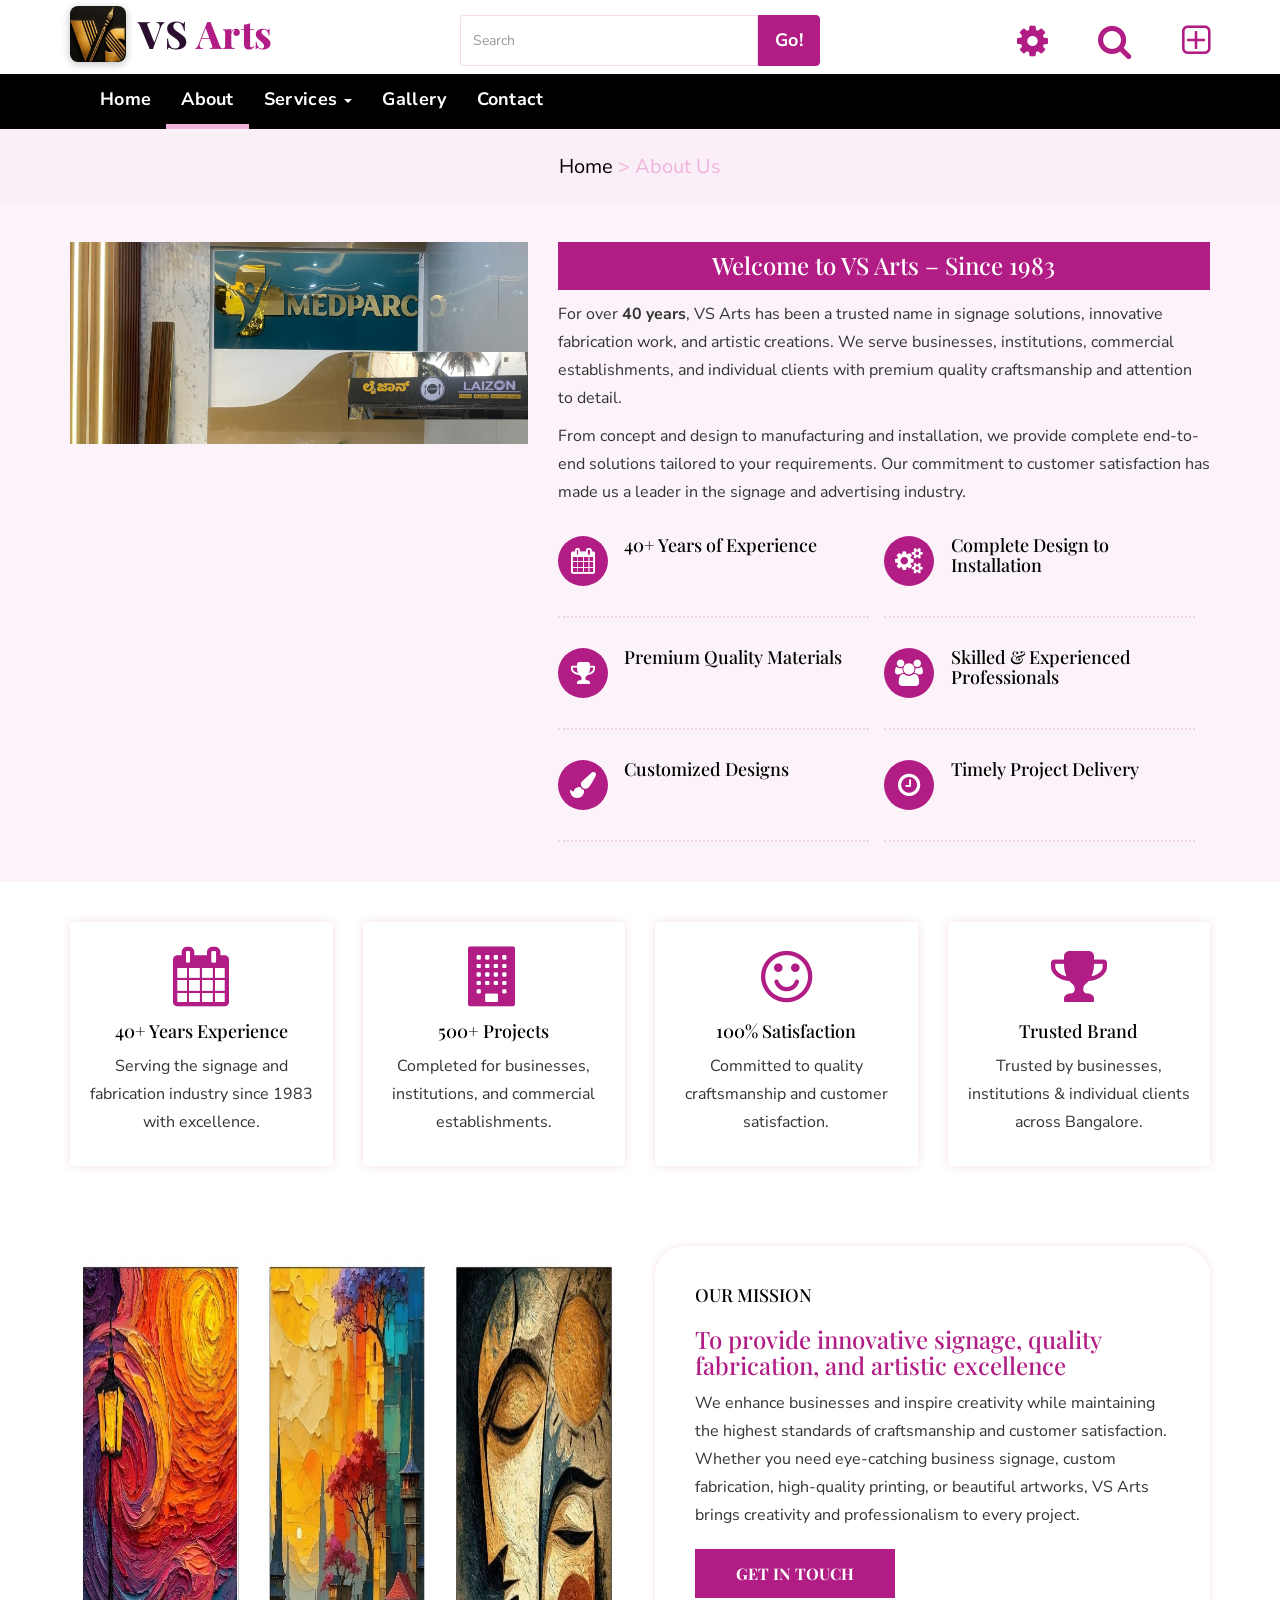
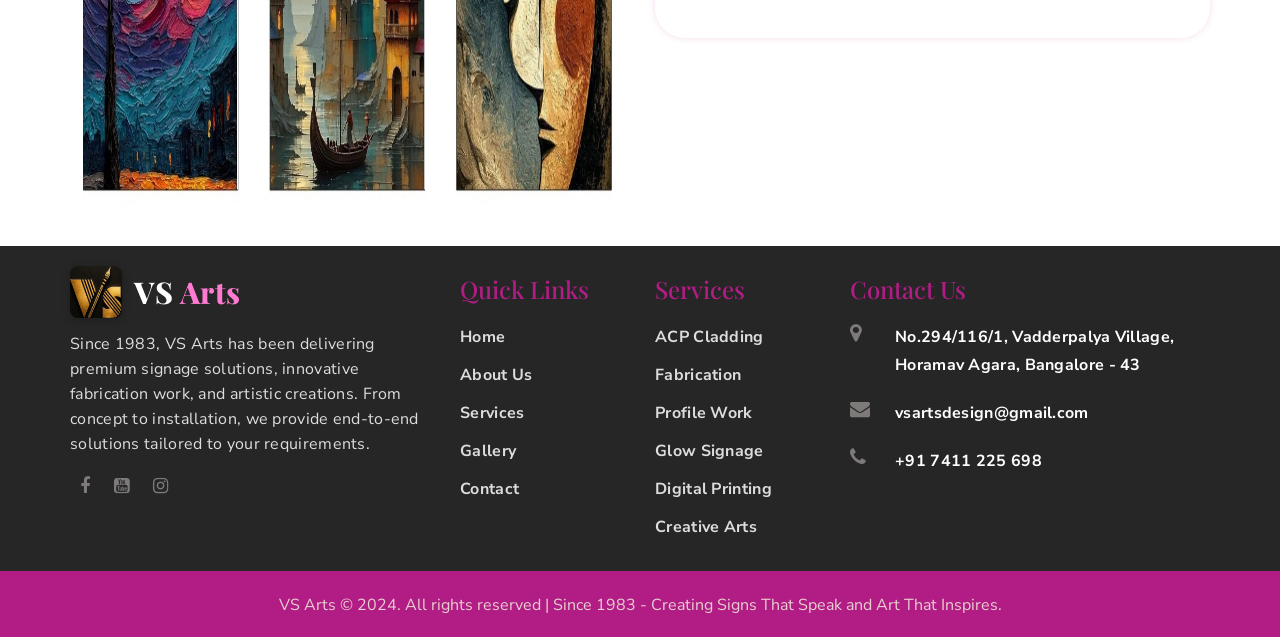
==== commit 83d10f63: "New readable art-style fonts, six service pages, logo with VS Arts text in header and footer Co-Auth" ====
--- a/about.html
+++ b/about.html
@@ -1,7 +1,7 @@
 <!DOCTYPE html PUBLIC "-//W3C//DTD XHTML 1.0 Transitional//EN" "http://www.w3.org/TR/xhtml1/DTD/xhtml1-transitional.dtd">
 <html xmlns="http://www.w3.org/1999/xhtml">
 <head>
-<meta http-equiv="Content-Type" content="text/html; charset=iso-8859-1" />
+<meta http-equiv="Content-Type" content="text/html; charset=utf-8" />
 <title>About - VS Arts | Since 1983</title>
    <link href="css/animate.css" rel="stylesheet" type="text/css" media="all">
   <meta charset="utf-8">
@@ -11,7 +11,7 @@
      <link rel="stylesheet" type="text/css" href="css/bootstrap.min.css" />
 	 <link rel="stylesheet" type="text/css" href="css/style.css" media="all">
 	 <link rel="stylesheet" type="text/css" href="css/font-awesome.min.css" />
-     <link href="https://fonts.googleapis.com/css?family=Joti+One" rel="stylesheet">
+     <link href="https://fonts.googleapis.com/css2?family=Playfair+Display:wght@500;600;700;800&family=Nunito+Sans:wght@400;600;700;800&display=swap" rel="stylesheet">
 	  
      <script type="text/javascript"  src="js/jquery-2.1.1.min.js"></script>
      <script  type="text/javascript" src="js/bootstrap.min.js"></script>
@@ -28,7 +28,7 @@
    <div class="top clearfix">
     <div class="col-sm-4 top_left clearfix">
 	 <div class="top_left_inner clearfix">
-	  <p><a href="index.html"><i class="fa fa-pencil"></i>VS <span class="new_right">Arts</span></a></p>
+	  <p><a href="index.html"><img src="img/favicon/android-chrome-192x192.png" alt="VS Arts" class="vs_logo"><span class="vs_name">VS <span class="new_right">Arts</span></span></a></p>
 	 </div>
 	</div> 
 	<div class="col-sm-4 top_left clearfix">
@@ -108,7 +108,7 @@
 					<span class="icon-bar"></span>
 					<span class="icon-bar"></span>
 				</button>
-				<a class="navbar-brand" href="index.html"><i class="fa fa-pencil"></i>VS <span class="new_right">Arts</span></a>
+				<a class="navbar-brand" href="index.html"><img src="img/favicon/android-chrome-192x192.png" alt="VS Arts" class="vs_logo"><span class="vs_name">VS <span class="new_right">Arts</span></span></a>
 			</div>
 
 			<div class="collapse navbar-collapse" id="bs-example-navbar-collapse-1">
@@ -119,12 +119,12 @@
 						<a href="#" class="header_tab dropdown-toggle" data-toggle="dropdown">Services <b class="caret"></b></a>
 						<ul class="dropdown-menu drop_1">
 							<li><a href="services.html">All Services</a></li>
-							<li><a href="details.html?service=acp">ACP Cladding</a></li>
-							<li><a href="details.html?service=fabrication">Fabrication</a></li>
-							<li><a href="details.html?service=profile">Profile Work</a></li>
-							<li><a href="services.html#signage">Glow Signage</a></li>
-							<li><a href="services.html#printing">Digital Printing</a></li>
-							<li><a href="services.html#creative">Creative Arts</a></li>
+							<li><a href="acp-cladding.html">ACP Cladding</a></li>
+							<li><a href="fabrication.html">Fabrication</a></li>
+							<li><a href="profile-work.html">Profile Work</a></li>
+							<li><a href="glow-signage.html">Glow Signage</a></li>
+							<li><a href="digital-printing.html">Digital Printing</a></li>
+							<li><a href="creative-arts.html">Creative Arts</a></li>
 						</ul>
 					</li>
 					<li><a class="header_tab" href="gallery.html">Gallery</a></li>
@@ -280,7 +280,7 @@
    <div class="footer clearfix">
 	  <div class="col-sm-4 footer_left clearfix">
 	 <div class="footer_left_inner clearfix">
-	   <h4>VS Arts</h4>
+	   <h4 class="footer_brand"><a href="index.html"><img src="img/favicon/android-chrome-192x192.png" alt="VS Arts" class="vs_logo"><span class="vs_name">VS <span class="new_right">Arts</span></span></a></h4>
 	   <p>Since 1983, VS Arts has been delivering premium signage solutions, innovative fabrication work, and artistic creations. From concept to installation, we provide end-to-end solutions tailored to your requirements.</p>
 	   <ul>
 	    <li><a href="https://www.facebook.com/paulsundarsingh" target="_blank"><i class="fa fa-facebook"></i></a></li>
@@ -303,12 +303,12 @@
 	   <div class="col-sm-2 footer_right_inner_1 clearfix">
 	    <div class="informer clearfix">
 		 <h4>Services</h4>
-		 <p class="col-sm-12 col-xs-6 space_left"><a href="details.html?service=acp">ACP Cladding</a></p>
-		 <p class="col-sm-12 col-xs-6 space_left"><a href="details.html?service=fabrication">Fabrication</a></p>
-		 <p class="col-sm-12 col-xs-6 space_left"><a href="details.html?service=profile">Profile Work</a></p>
-		 <p class="col-sm-12 col-xs-6 space_left"><a href="services.html#signage">Glow Signage</a></p>
-		 <p class="col-sm-12 col-xs-6 space_left"><a href="services.html#printing">Digital Printing</a></p>
-		 <p class="col-sm-12 col-xs-6 space_left"><a href="services.html#creative">Creative Arts</a></p>
+		 <p class="col-sm-12 col-xs-6 space_left"><a href="acp-cladding.html">ACP Cladding</a></p>
+		 <p class="col-sm-12 col-xs-6 space_left"><a href="fabrication.html">Fabrication</a></p>
+		 <p class="col-sm-12 col-xs-6 space_left"><a href="profile-work.html">Profile Work</a></p>
+		 <p class="col-sm-12 col-xs-6 space_left"><a href="glow-signage.html">Glow Signage</a></p>
+		 <p class="col-sm-12 col-xs-6 space_left"><a href="digital-printing.html">Digital Printing</a></p>
+		 <p class="col-sm-12 col-xs-6 space_left"><a href="creative-arts.html">Creative Arts</a></p>
 		</div>
 	   </div>
 	   <div class="col-sm-4 footer_right_inner_n clearfix">
--- a/css/style.css
+++ b/css/style.css
@@ -7,8 +7,27 @@
 */
 
 body{
-font-family: 'Joti One', cursive;
-}
+font-family: 'Nunito Sans', 'Segoe UI', Arial, sans-serif;
+font-size: 16px;
+line-height: 1.7;
+color: #333;
+-webkit-font-smoothing: antialiased;
+}
+/* Art-style headings: elegant serif that stays easy to read */
+h1,h2,h3,h4,h5,h6,
+.navbar-brand,.top_left_inner p,.picture_head p,.center_slide h2,.center_slide h4,
+.artist_left_inner_1 h1,.center_3 h2,.center_4_top h2,.center_5_right_inner h2,
+.picture_bottom h2,.grid figure h2,figure.effect-sadie h2,.footer_left_inner h4,.informer h4{
+font-family: 'Playfair Display', Georgia, 'Times New Roman', serif;
+letter-spacing: 0;
+}
+.header_tab,.navbar-nav>li>a,.dropdown-menu>li>a,.center_slide h3,.center_slide p a,.picture_bottom h5,
+.footer p,.informer p,.btn,figure.effect-sadie p,figure.effect-sadie a{
+font-family: 'Nunito Sans', 'Segoe UI', Arial, sans-serif;
+font-weight: 700;
+letter-spacing: .3px;
+}
+p{ line-height: 1.75; }
 
 h1,h2,h3,h4{
 color:#b11d85; 
@@ -3236,3 +3255,90 @@
 }
 /********************* gallery_end ***************/
 
+
+
+/* ===== service pages ===== */
+#svc_hero{background:linear-gradient(135deg,#2a0f2e 0%,#5a1650 55%,#b11d85 100%);color:#fff;padding:70px 0 60px;position:relative;overflow:hidden}
+#svc_hero:before{content:"";position:absolute;right:-120px;top:-120px;width:420px;height:420px;border-radius:50%;background:rgba(255,255,255,.07)}
+.svc_hero_text h1{color:#fff;font-size:54px;line-height:1.1;margin:10px 0 16px;font-weight:800}
+.svc_crumb{font-size:14px;color:rgba(255,255,255,.75);margin-bottom:14px}
+.svc_crumb a{color:#fff}.svc_crumb a:hover{color:#ffd1f1}.svc_crumb span{color:#ffd1f1}
+.svc_kicker{display:inline-block;font-family:'Nunito Sans',Arial,sans-serif;font-weight:800;font-size:12px;letter-spacing:2.5px;text-transform:uppercase;color:#ffd1f1;border-bottom:2px solid #ffd1f1;padding-bottom:4px}
+.svc_kicker_dark{color:#b11d85;border-color:#b11d85}
+.svc_tag{font-size:19px;line-height:1.6;color:rgba(255,255,255,.92);max-width:560px;margin-bottom:26px}
+.svc_btn{display:inline-block;background:#fff;color:#b11d85!important;font-family:'Nunito Sans',Arial,sans-serif;font-weight:800;letter-spacing:.5px;padding:12px 26px;border-radius:30px;margin:0 8px 10px 0;border:2px solid #fff;transition:.25s}
+.svc_btn:hover{background:#ffd1f1;border-color:#ffd1f1;color:#7a0f5c!important;text-decoration:none}
+.svc_btn_ghost{background:transparent;color:#fff!important}
+.svc_btn_ghost:hover{background:rgba(255,255,255,.15);border-color:#fff;color:#fff!important}
+.svc_frame{background:#fff;padding:10px;border-radius:6px;box-shadow:0 20px 45px rgba(0,0,0,.35);transform:rotate(2deg);transition:.3s;margin-top:10px}
+.svc_frame:hover{transform:rotate(0)}
+.svc_frame img{width:100%;height:300px;object-fit:cover;display:block;border-radius:3px}
+#svc_intro{padding:70px 0 40px;background:#fff}
+.svc_intro_text h2,.svc_heading h2{font-size:36px;font-weight:700;color:#2a0f2e;margin:10px 0 18px}
+.svc_intro_text p{font-size:17px;color:#444}
+.svc_why{background:#fff4fb;border:1px solid #f1c8e4;border-left:5px solid #b11d85;border-radius:6px;padding:22px 24px}
+.svc_why h4{margin:0 0 12px;color:#b11d85;font-size:22px}
+.svc_why ul{list-style:none;padding:0;margin:0}
+.svc_why li{padding:6px 0 6px 26px;position:relative;font-size:15px;color:#333;line-height:1.5}
+.svc_why li i{position:absolute;left:0;top:9px;color:#b11d85}
+#svc_features{padding:50px 0 40px;background:#faf6f9}
+.svc_center{text-align:center}
+.svc_center .svc_kicker{margin-bottom:6px}
+.svc_feat{background:#fff;border-radius:8px;padding:26px 22px;margin-bottom:26px;box-shadow:0 6px 22px rgba(42,15,46,.08);border-bottom:4px solid #b11d85;min-height:210px;transition:.25s}
+.svc_feat:hover{transform:translateY(-5px);box-shadow:0 14px 30px rgba(42,15,46,.15)}
+.svc_ic{display:inline-block;width:54px;height:54px;line-height:54px;text-align:center;border-radius:50%;background:#b11d85;color:#fff;font-size:22px;margin-bottom:12px}
+.svc_feat h4{font-size:19px;color:#2a0f2e;margin:4px 0 8px}
+.svc_feat p{font-size:15px;color:#555;margin:0;line-height:1.6}
+#svc_work{padding:50px 0 20px;background:#fff}
+.svc_block{margin-bottom:40px}
+.svc_heading h2{border-left:5px solid #b11d85;padding-left:14px;margin-bottom:6px}
+.svc_center.svc_heading h2{border-left:0;padding-left:0}
+.svc_heading p{color:#555;font-size:16px;margin:0 0 20px;padding-left:19px}
+.svc_center.svc_heading p{padding-left:0}
+.svc_gallery .panel{margin-bottom:6px;border:0;box-shadow:0 6px 18px rgba(0,0,0,.12);border-radius:6px;overflow:hidden}
+.svc_gallery .panel .panel-body a img{height:240px!important;width:100%;object-fit:cover}
+.svc_cap{font-size:14px;color:#555;text-align:center;margin:4px 0 20px}
+#svc_process{padding:50px 0 30px;background:#faf6f9}
+.svc_step{text-align:center;margin-bottom:24px}
+.svc_no{display:inline-block;width:46px;height:46px;line-height:42px;border-radius:50%;border:2px solid #b11d85;color:#b11d85;font-family:'Playfair Display',Georgia,serif;font-size:22px;font-weight:700;background:#fff;margin-bottom:8px}
+.svc_step h5{font-family:'Playfair Display',Georgia,serif;font-size:18px;font-weight:700;color:#2a0f2e;margin:6px 0}
+.svc_step p{font-size:14px;color:#555;line-height:1.5}
+#svc_cta{background:linear-gradient(135deg,#b11d85,#5a1650);color:#fff;text-align:center;padding:56px 0 40px}
+#svc_cta h2{color:#fff;font-size:34px;margin:0 0 10px}
+#svc_cta p{color:rgba(255,255,255,.92);font-size:17px}
+#svc_other{padding:50px 0 30px;background:#fff}
+.svc_other_item{margin-bottom:24px}
+.svc_other_item a{display:block;position:relative;overflow:hidden;border-radius:8px;box-shadow:0 6px 18px rgba(0,0,0,.15)}
+.svc_other_item img{width:100%;height:170px;object-fit:cover;transition:.4s;display:block}
+.svc_other_item a:hover img{transform:scale(1.08)}
+.svc_other_item span{position:absolute;left:0;right:0;bottom:0;padding:26px 12px 10px;background:linear-gradient(transparent,rgba(42,15,46,.9));color:#fff;font-family:'Playfair Display',Georgia,serif;font-size:19px;font-weight:700}
+.svc_more{display:inline-block;margin-top:6px;font-family:'Nunito Sans',Arial,sans-serif;font-weight:800;color:#b11d85;border-bottom:2px solid #b11d85}
+.svc_more:hover{color:#7a0f5c;border-color:#7a0f5c;text-decoration:none}
+@media (max-width:991px){.svc_hero_text h1{font-size:42px}.svc_frame{transform:none;margin-top:30px}}
+@media (max-width:767px){.svc_hero_text h1{font-size:34px}#svc_hero{padding:50px 0 40px}.svc_frame img{height:220px}.svc_intro_text h2,.svc_heading h2{font-size:28px}}
+
+/* logo icon in place of the VS Arts text */
+.vs_logo{height:56px;width:56px;display:block;border-radius:8px;box-shadow:0 2px 8px rgba(0,0,0,.25)}
+.top_left_inner p{margin:0}
+.top_left_inner p a{display:inline-block}
+.cd-secondary-nav.is-fixed .navbar-brand{padding:6px 15px 6px 0}
+.cd-secondary-nav.is-fixed .navbar-brand .vs_logo{height:44px;width:44px}
+
+/* logo icon + VS Arts name */
+.top_left_inner p a{display:inline-flex!important;align-items:center}
+.cd-secondary-nav.is-fixed .navbar-brand{align-items:center}
+.vs_name{font-family:'Playfair Display',Georgia,serif;font-weight:800;font-size:38px;line-height:1;margin-left:12px;color:#2a0f2e;letter-spacing:.5px}
+.vs_name .new_right{color:#b11d85}
+.cd-secondary-nav.is-fixed .navbar-brand{display:inline-flex!important}
+.cd-secondary-nav.is-fixed .vs_name{font-size:28px;color:#fff;margin-left:10px}
+.cd-secondary-nav.is-fixed .vs_name .new_right{color:#ff7ad1}
+@media (max-width:767px){.vs_name{font-size:30px}.vs_logo{height:46px;width:46px}}
+
+/* footer logo + name */
+.footer_brand{margin:0 0 14px!important;padding:0!important}
+.footer_brand a{display:inline-flex;align-items:center;text-decoration:none}
+.footer_brand .vs_logo{height:52px;width:52px}
+.footer_brand .vs_name{font-size:30px;color:#fff;margin-left:12px}
+.footer_brand .vs_name .new_right{color:#ff7ad1}
+
+.footer_left_inner p{font-weight:400}
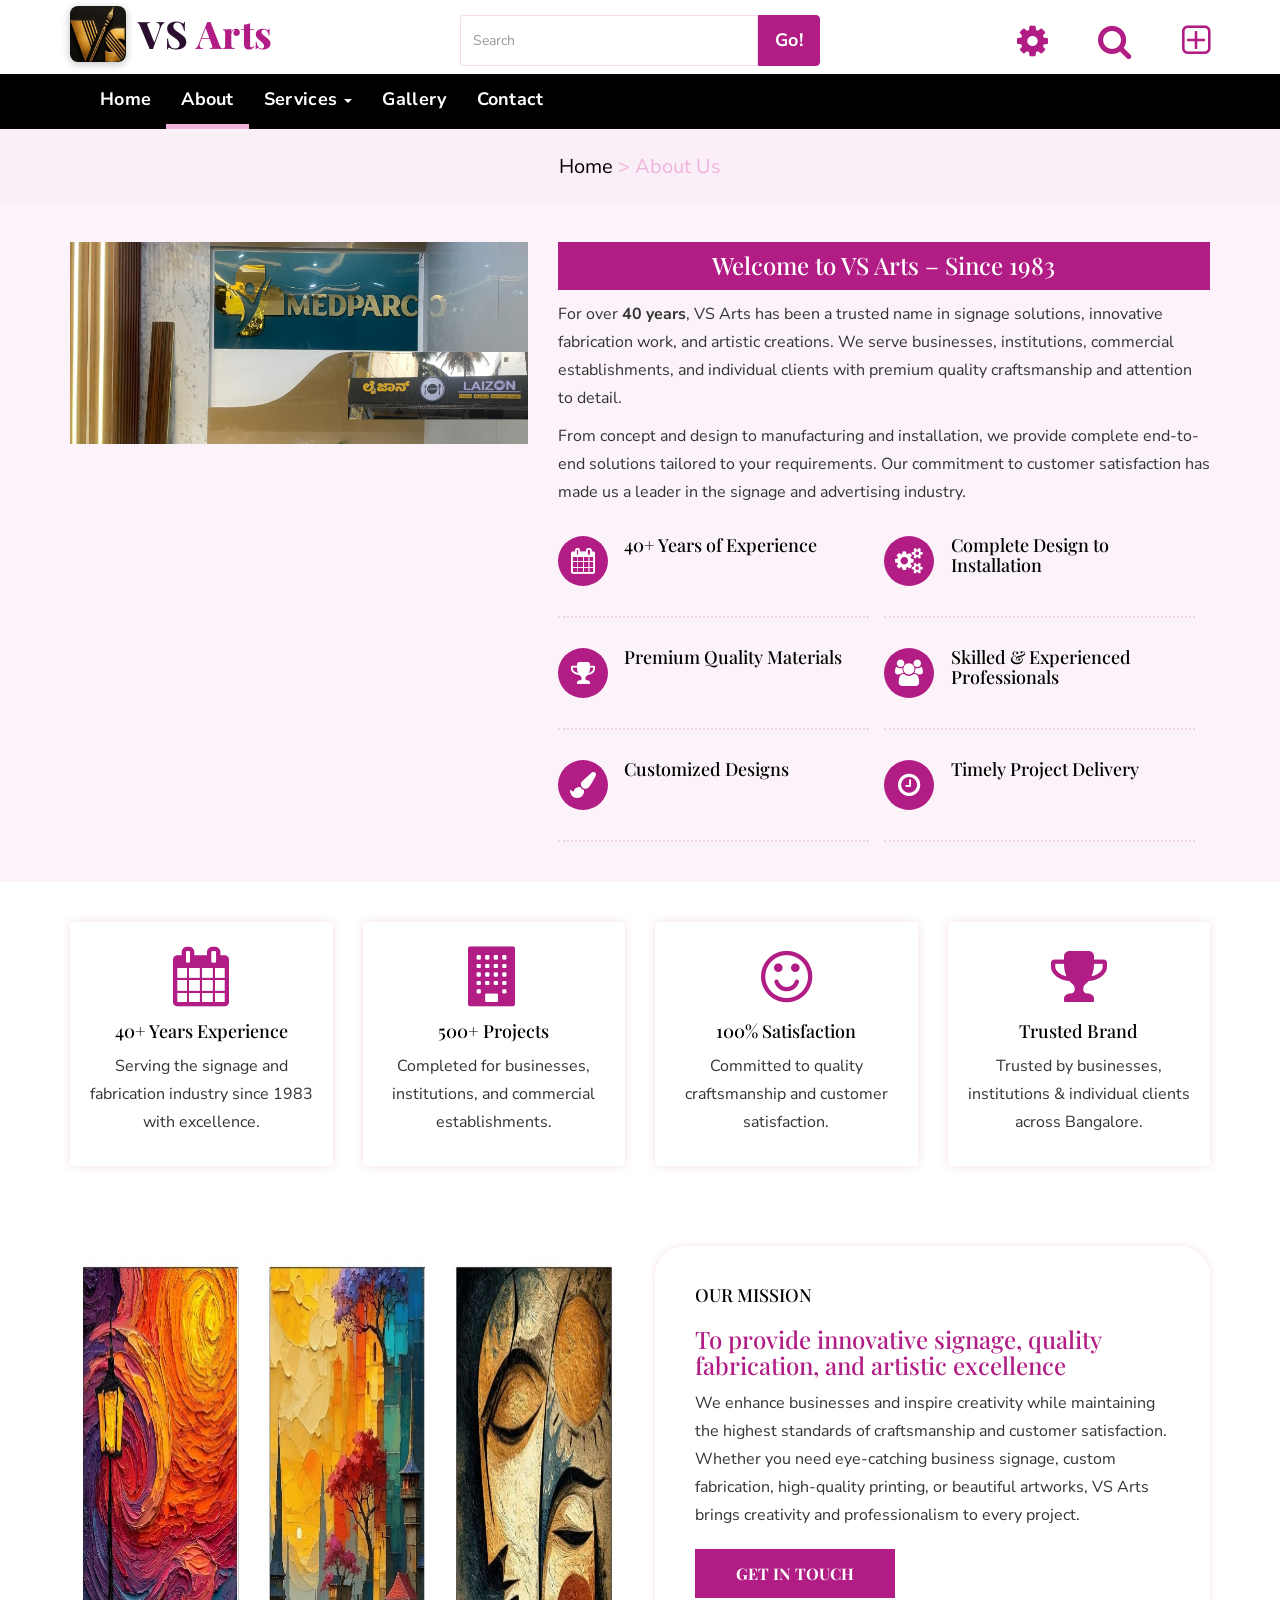
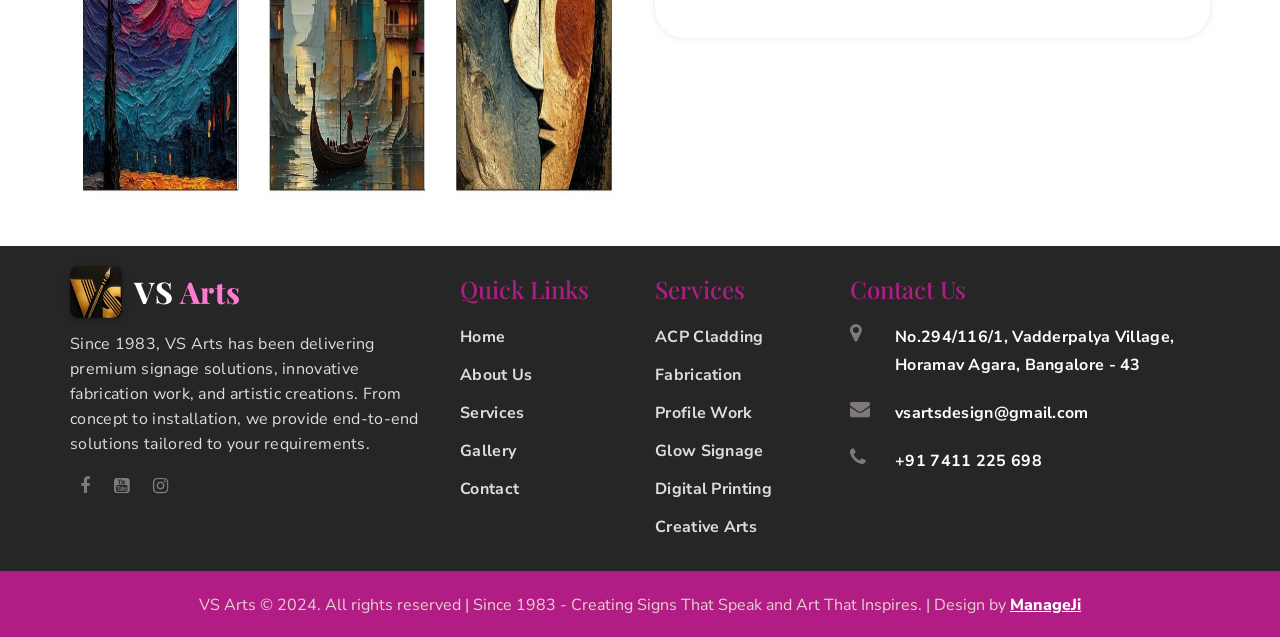
==== commit 8cc68633: "Home slider with pink caption bar, matching slide images, ManageJi design credit in footer, mobile l" ====
--- a/about.html
+++ b/about.html
@@ -349,7 +349,7 @@
  <div class="container">
   <div class="row">
    <div class="footer_end clearfix">
-	 <p class="website">VS Arts &copy; 2024. All rights reserved | Since 1983 - Creating Signs That Speak and Art That Inspires.</p>
+	 <p class="website">VS Arts &copy; 2024. All rights reserved | Since 1983 - Creating Signs That Speak and Art That Inspires. | Design by <a href="https://manageji.com/" target="_blank" rel="noopener">ManageJi</a></p>
    </div>
   </div>
  </div>
--- a/css/style.css
+++ b/css/style.css
@@ -3325,7 +3325,7 @@
 .cd-secondary-nav.is-fixed .navbar-brand .vs_logo{height:44px;width:44px}
 
 /* logo icon + VS Arts name */
-.top_left_inner p a{display:inline-flex!important;align-items:center}
+.top_left_inner p a{display:inline-flex!important;align-items:center}
 .cd-secondary-nav.is-fixed .navbar-brand{align-items:center}
 .vs_name{font-family:'Playfair Display',Georgia,serif;font-weight:800;font-size:38px;line-height:1;margin-left:12px;color:#2a0f2e;letter-spacing:.5px}
 .vs_name .new_right{color:#b11d85}
@@ -3340,5 +3340,57 @@
 .footer_brand .vs_logo{height:52px;width:52px}
 .footer_brand .vs_name{font-size:30px;color:#fff;margin-left:12px}
 .footer_brand .vs_name .new_right{color:#ff7ad1}
+
+.footer_left_inner p{font-weight:400}
+/* ===== home slider: pink caption bar at the bottom of each image ===== */
+#center .carousel-inner>.item{position:relative}
+#center .carousel-inner>.item>img{width:100%;height:580px;min-height:0;max-height:none;object-fit:cover;object-position:center}
+#center .header-text{position:absolute;top:auto;bottom:0;left:0;right:0;width:100%;padding:0;margin:0}
+#center .header-text .center_inner{float:none;width:100%;padding:0;margin:0}
+#center .header-text .center_inner br{display:none}
+#center .center_slide{
+  display:grid;grid-template-columns:1fr auto;grid-template-areas:"tag btn" "title btn" "sub btn";column-gap:40px;align-items:center;
+  background:linear-gradient(90deg,rgba(142,18,106,.96) 0%,rgba(177,29,133,.94) 60%,rgba(201,45,158,.92) 100%);
+  border-top:3px solid rgba(255,255,255,.55);
+  padding:22px 90px 34px 90px;text-shadow:0 1px 2px rgba(0,0,0,.35);
+}
+#center .center_slide h4{grid-area:tag;justify-self:start;width:auto;white-space:nowrap;margin:0 0 8px;padding:5px 14px 3px;background:#fff;color:#b11d85;font-size:16px;letter-spacing:1.5px;text-shadow:none;font-weight:700}
+#center .center_slide h2{grid-area:title;margin:0;padding:0;color:#fff;font-size:28px;line-height:1.3;font-weight:700;text-wrap:balance}
+#center .center_slide h3{grid-area:sub;margin:8px 0 0;padding:0;font-size:16px;line-height:1.5;color:#fff;font-weight:600}
+#center .center_slide h3 span{color:#fff}
+#center .center_slide p{grid-area:btn;margin:0;padding:0}
+#center .center_slide p a{display:inline-block;white-space:nowrap;padding:13px 34px;font-size:16px;font-weight:700;letter-spacing:.8px;color:#b11d85;background:#fff;border:2px solid #fff;border-radius:30px;text-shadow:none;transition:.25s}
+#center .center_slide p a:hover{background:transparent;color:#fff}
+#center .carousel-indicators{bottom:10px;margin-bottom:0;z-index:15}
+#center .carousel-indicators li{border:2px solid #fff;background:transparent;width:12px;height:12px;margin:0 4px}
+#center .carousel-indicators .active{background:#fff;width:12px;height:12px}
+#center .carousel-control{width:7%;z-index:12}
+@media (max-width:991px){
+  #center .carousel-inner>.item>img{height:480px}
+  #center .center_slide{padding:18px 60px 32px 60px;column-gap:24px}
+  #center .center_slide h2{font-size:24px}
+}
+@media (max-width:767px){
+  #center .carousel-inner>.item>img{height:240px}
+  #center .header-text{position:static}
+  #center .center_slide{display:block;padding:16px 18px 34px 18px;border-top:0}
+  #center .center_slide h4{display:inline-block;font-size:13px;margin-bottom:8px}
+  #center .center_slide h2{font-size:19px;line-height:1.35}
+  #center .center_slide h3{font-size:13px;margin:6px 0 0}
+  #center .center_slide p{margin-top:12px}
+  #center .center_slide p a{padding:9px 24px;font-size:14px}
+  #center .carousel-indicators{bottom:8px}
+  #center .carousel-control{width:12%}
+}
+
+/* navbar is always black: keep the brand text readable there */
+.navbar-brand .vs_name{color:#fff}
+.navbar-brand .vs_name .new_right{color:#ff7ad1}
+@media (max-width:767px){
+  #center .carousel-control{bottom:auto;height:240px}
+}
 
-.footer_left_inner p{font-weight:400}
+@media (max-width:767px){.navbar-brand{display:inline-flex;align-items:center;height:auto;padding:6px 15px}.navbar-brand .vs_logo{height:40px;width:40px}.navbar-brand .vs_name{font-size:26px;margin-left:10px}}
+
+.footer_end p a{font-weight:800;text-decoration:underline}
+.footer_end p a:hover{color:#ffd1f1}
